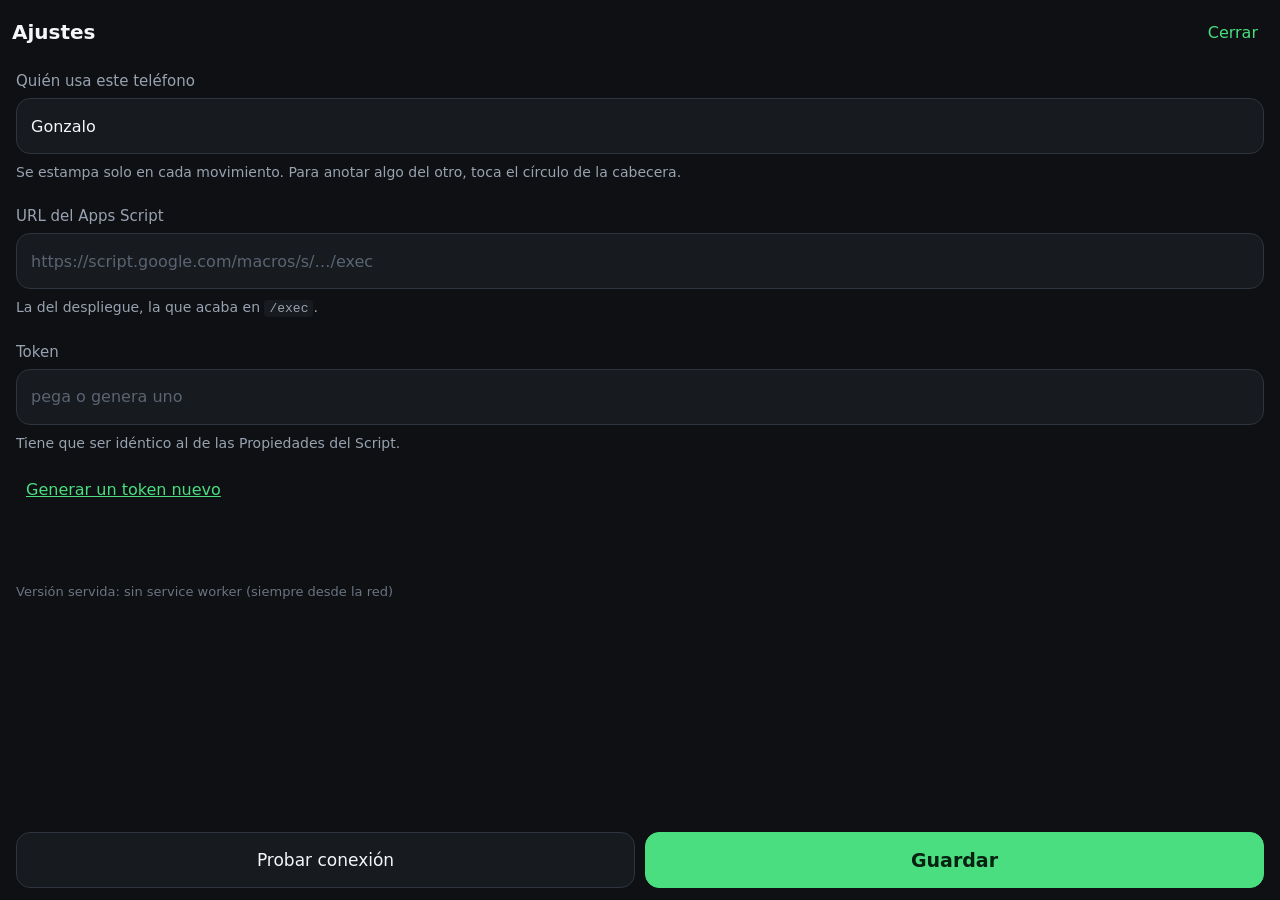
==== index.html @ d9528c26 "Forzar red al precachear, y un boton Atras que parezca un boton Dos cosas que salieron del mismo inf" ====
<!DOCTYPE html>
<html lang="es">
<head>
  <meta charset="utf-8">
  <!-- viewport-fit=cover + los safe-area-inset del CSS: sin esto, en móviles con
       gesto de navegación el botón de guardar queda debajo de la barra del sistema. -->
  <meta name="viewport" content="width=device-width, initial-scale=1, viewport-fit=cover">
  <meta name="theme-color" content="#0E1013">
  <meta name="color-scheme" content="dark">
  <title>Gastos</title>
  <link rel="manifest" href="manifest.json">
  <link rel="icon" href="iconos/icono.svg" type="image/svg+xml">
  <link rel="apple-touch-icon" href="iconos/icono-192.png">
  <link rel="stylesheet" href="css/estilos.css">
</head>
<body>

  <header class="cabecera">
    <!-- La fecha no es un paso del flujo: se asume hoy y se cambia tocándola. -->
    <button type="button" id="btn-fecha" class="btn-fecha" aria-label="Cambiar fecha">
      <span id="txt-fecha">hoy</span>
    </button>
    <!-- Input real de fecha, invisible: solo existe para abrir el selector nativo. -->
    <input type="date" id="input-fecha" class="input-fecha-oculto" tabindex="-1" aria-hidden="true">


    <ol class="migas" id="migas" aria-label="Progreso"></ol>

    <!-- Movimientos anotados que aún no han llegado a la hoja. Oculto mientras
         no haya ninguno: en el caso normal no debe haber nada que mirar. -->
    <button type="button" id="btn-pendientes" class="chip-pendientes" hidden
            aria-label="Movimientos pendientes de enviar. Tocar para reintentar">
      <span id="num-pendientes">0</span><span class="flecha" aria-hidden="true">↑</span>
    </button>

    <!-- El resumen ocupa el hueco de la cabecera y los ajustes pasan a estar
         dentro de él: los ajustes se tocan una vez en la vida y el resumen cada
         pocos días. Quien más se usa, más cerca. -->
    <button type="button" id="btn-resumen" class="btn-icono" aria-label="Resumen del mes">
      <!-- Tres barras, las mismas del icono de la app. -->
      <svg viewBox="0 0 24 24" width="22" height="22" aria-hidden="true">
        <rect x="4"  y="13" width="4" height="7"  rx="1.5" fill="currentColor"/>
        <rect x="10" y="9"  width="4" height="11" rx="1.5" fill="currentColor"/>
        <rect x="16" y="4"  width="4" height="16" rx="1.5" fill="currentColor"/>
      </svg>
    </button>
  </header>

  <main class="pasos" id="pasos">

    <!-- Paso 1: importe. Va primero porque es lo único que siempre hay que teclear. -->
    <section class="paso" id="paso-importe" data-paso="1" aria-label="Importe">
      <div class="paso-cuerpo">
        <div class="campo-importe">
          <!-- type="text" en vez de type="number": number no deja controlar la coma
               decimal en Android y además muestra flechitas inútiles. -->
          <input type="text" id="input-importe" class="input-importe"
                 inputmode="decimal" enterkeyhint="next" autocomplete="off"
                 placeholder="0,00" aria-label="Importe">
          <span class="moneda" id="moneda">€</span>
        </div>
      </div>
      <!-- Los dos botones sustituyen al antiguo "Siguiente" y de paso preguntan
           lo único que cambia el resto del recorrido: si esto pasa una vez o si
           se repetirá solo. Preguntarlo aquí, con el importe recién tecleado y
           el pulgar ya abajo, no cuesta ningún toque de más. -->
      <div class="paso-acciones">
        <div class="rejilla rejilla-2">
          <button type="button" class="btn btn-opcion btn-alto btn-rama" id="btn-frecuentes" disabled>
            <span class="signo">↻</span>Frecuentes
            <span class="ayuda">se repite solo</span>
          </button>
          <button type="button" class="btn btn-opcion btn-alto btn-rama" id="btn-puntuales" disabled>
            <span class="signo">1×</span>Puntuales
            <span class="ayuda">solo esta vez</span>
          </button>
        </div>
      </div>
    </section>

    <!-- Paso 2: tipo. Un toque y avanza. -->
    <section class="paso" id="paso-tipo" data-paso="2" aria-label="Tipo">
      <div class="paso-cuerpo">
        <p class="pregunta">¿Gasto o ingreso?</p>
      </div>
      <div class="paso-acciones">
        <div class="rejilla rejilla-2">
          <button type="button" class="btn btn-opcion btn-alto" data-tipo="Gasto">
            <span class="signo">−</span>Gasto
          </button>
          <button type="button" class="btn btn-opcion btn-alto" data-tipo="Ingreso">
            <span class="signo">+</span>Ingreso
          </button>
        </div>
      </div>
    </section>

    <!-- Paso 3: categoría. La lista depende de la rama y del tipo. -->
    <section class="paso" id="paso-categoria" data-paso="3" aria-label="Categoría">
      <div class="paso-cuerpo">
        <p class="pregunta" id="pregunta-categoria">Categoría</p>
      </div>
      <div class="paso-acciones">
        <div class="rejilla rejilla-2 rejilla-scroll" id="rejilla-categorias"></div>
      </div>
    </section>

    <!-- Solo en los frecuentes: cada cuánto y hasta cuándo. Se intercalan aquí
         porque son propiedades del movimiento, no del pago. -->
    <section class="paso" id="paso-frecuencia" data-paso="s1" aria-label="Frecuencia">
      <div class="paso-cuerpo">
        <p class="pregunta">¿Cada cuánto se repite?</p>
      </div>
      <div class="paso-acciones">
        <div class="rejilla rejilla-2" id="rejilla-frecuencias"></div>
      </div>
    </section>

    <section class="paso" id="paso-dia" data-paso="s2" aria-label="Día del mes">
      <div class="paso-cuerpo">
        <p class="pregunta" id="pregunta-dia">¿Qué día del mes?</p>
      </div>
      <div class="paso-acciones">
        <div class="rejilla rejilla-dias rejilla-scroll" id="rejilla-dias"></div>
      </div>
    </section>

    <section class="paso" id="paso-duracion" data-paso="s3" aria-label="Duración">
      <div class="paso-cuerpo">
        <p class="pregunta">¿Durante cuánto tiempo?</p>
      </div>
      <div class="paso-acciones">
        <div class="rejilla rejilla-2" id="rejilla-duraciones"></div>
      </div>
    </section>

    <!-- Paso 4: cuenta. -->
    <section class="paso" id="paso-cuenta" data-paso="4" aria-label="Cuenta">
      <div class="paso-cuerpo">
        <p class="pregunta" id="pregunta-cuenta">Cuenta</p>
      </div>
      <div class="paso-acciones">
        <div class="rejilla rejilla-2 rejilla-scroll" id="rejilla-cuentas"></div>
      </div>
    </section>

    <!-- Paso 5: concepto, opcional. Enter también guarda. -->
    <section class="paso" id="paso-concepto" data-paso="5" aria-label="Concepto">
      <div class="paso-cuerpo">
        <p class="resumen-movimiento" id="resumen-movimiento"></p>
        <input type="text" id="input-concepto" class="input-concepto"
               enterkeyhint="done" autocomplete="off" placeholder="Concepto (opcional)"
               aria-label="Concepto">
      </div>
      <div class="paso-acciones">
        <button type="button" class="btn btn-primario btn-guardar" id="btn-guardar">Guardar</button>
      </div>
    </section>

  </main>

  <!-- Un único botón "Atrás" que la app mueve al paso activo. -->
  <!-- Se muda al paso activo en vez de repetirlo en cada uno. Lleva flecha y
       borde porque sin ellos se leía como una etiqueta y nadie lo tocaba. -->
  <button type="button" class="btn-atras hueco" id="btn-atras" aria-label="Volver al paso anterior">
    <span class="flecha" aria-hidden="true">←</span> Atrás
  </button>

  <!-- Resumen del mes. Se alimenta del backend y guarda lo último que recibió,
       para poder enseñar algo cuando no hay red. -->
  <section class="pantalla" id="pantalla-resumen" aria-label="Resumen" hidden>
    <header class="cabecera">
      <h1 class="titulo" id="titulo-resumen">Resumen</h1>
      <button type="button" id="btn-cerrar-resumen" class="btn-texto">Cerrar</button>
    </header>

    <div class="pantalla-cuerpo">
      <p class="aviso-cache" id="aviso-cache" hidden></p>

      <div class="totales">
        <div class="total">
          <span class="total-etiqueta">Ingresos</span>
          <span class="total-cifra" id="total-ingresos">—</span>
        </div>
        <div class="total">
          <span class="total-etiqueta">Gastos</span>
          <span class="total-cifra" id="total-gastos">—</span>
        </div>
        <div class="total total-ahorro">
          <span class="total-etiqueta">Ahorro</span>
          <span class="total-cifra" id="total-ahorro">—</span>
        </div>
      </div>

      <h2 class="subtitulo">Últimos movimientos</h2>
      <ul class="lista-movimientos" id="lista-movimientos"></ul>
    </div>

    <div class="pantalla-acciones pantalla-acciones-resumen">
      <button type="button" id="btn-reintentar" class="btn" hidden>Reintentar envío</button>
      <button type="button" id="btn-abrir-ajustes" class="btn-texto">Ajustes</button>
    </div>
  </section>

  <!-- Ajustes: tapa la captura entera mientras está abierta. Solo se entra a
       propósito, y en el primer arranque si aún no hay endpoint ni token. -->
  <section class="pantalla" id="pantalla-ajustes" aria-label="Ajustes" hidden>
    <header class="cabecera">
      <h1 class="titulo">Ajustes</h1>
      <button type="button" id="btn-cerrar-ajustes" class="btn-texto">Cerrar</button>
    </header>

    <div class="pantalla-cuerpo">
      <label class="campo">
        <span class="campo-etiqueta">Quién usa este teléfono</span>
        <select id="select-usuario" class="campo-input"></select>
        <span class="campo-ayuda">Se estampa solo en cada movimiento. Para anotar
          algo del otro, toca el círculo de la cabecera.</span>
      </label>

      <label class="campo">
        <span class="campo-etiqueta">URL del Apps Script</span>
        <input type="url" id="input-endpoint" class="campo-input" autocomplete="off"
               inputmode="url" placeholder="https://script.google.com/macros/s/…/exec">
        <span class="campo-ayuda">La del despliegue, la que acaba en <code>/exec</code>.</span>
      </label>

      <label class="campo">
        <span class="campo-etiqueta">Token</span>
        <input type="text" id="input-token" class="campo-input" autocomplete="off"
               spellcheck="false" placeholder="pega o genera uno">
        <span class="campo-ayuda">Tiene que ser idéntico al de las Propiedades del Script.</span>
      </label>

      <!-- Fuera del párrafo de ayuda: dentro no cabía un objetivo táctil de
           48px sin descolocar la línea de texto. -->
      <button type="button" id="btn-generar-token" class="btn-texto btn-secundario">
        Generar un token nuevo
      </button>

      <p class="estado-ajustes" id="estado-ajustes" role="status" aria-live="polite"></p>

      <!-- Qué versión está sirviendo el service worker. Sirve para saber si el
           móvil tiene la última o una cacheada de hace tres despliegues. -->
      <p class="version-app">Versión servida: <span id="version-app">—</span></p>
    </div>

    <div class="pantalla-acciones">
      <button type="button" id="btn-probar" class="btn">Probar conexión</button>
      <button type="button" id="btn-guardar-ajustes" class="btn btn-primario">Guardar</button>
    </div>
  </section>

  <div class="toast" id="toast" role="status" aria-live="polite" hidden>
    <span class="toast-texto" id="toast-texto"></span>
    <button type="button" class="toast-accion" id="toast-deshacer" hidden>Deshacer</button>
  </div>

  <!-- El orden importa. nucleo.js va primero porque lo usan todos los demás, y
       es el mismo archivo que carga el service worker con importScripts. -->
  <script src="config.js"></script>
  <script src="js/nucleo.js"></script>
  <script src="js/ui.js"></script>
  <script src="js/api.js"></script>
  <script src="js/cola.js"></script>
  <script src="js/ajustes.js"></script>
  <script src="js/resumen.js"></script>
  <script src="js/app.js"></script>
</body>
</html>
---- css/estilos.css ----
/* =========================================================================
   Estilos de la app. Oscuro por defecto, alto contraste, un solo acento.
   La regla que manda sobre todas las demás: todo lo que se toca vive en la
   mitad inferior de la pantalla y mide 56px o más. La densidad de información
   se sacrifica sin pena.
   ========================================================================= */

:root {
  --fondo: #0E1013;
  --superficie: #171A1F;
  --superficie-alta: #21262E;
  --borde: #2E353F;
  --texto: #F4F6F8;
  --texto-suave: #98A2B0;
  --acento: #4ADE80;
  --acento-oscuro: #0C2A18;

  --radio: 14px;
  --toque-min: 56px;
  /* 150ms: lo justo para que se note el cambio de paso sin que estorbe al
     encadenar toques rápido. Cualquier cosa por encima se siente lenta. */
  --transicion: 150ms;
}

/* Respeta a quien tenga reducido el movimiento en el sistema. */
@media (prefers-reduced-motion: reduce) {
  :root { --transicion: 0ms; }
}

* { box-sizing: border-box; }

html, body {
  margin: 0;
  padding: 0;
  height: 100%;
  overscroll-behavior: none;
  /* Nada debe desplazarse en horizontal, nunca. Si algo no cabe de ancho es un
     fallo de diseño, y prefiero que se recorte a que aparezca una barra que
     obligue a mover la pantalla para llegar a un botón. */
  overflow-x: hidden;
}

body {
  background: var(--fondo);
  color: var(--texto);
  font-family: system-ui, -apple-system, "Segoe UI", Roboto, sans-serif;
  /* 100dvh y no 100vh: en Chrome Android la barra de direcciones aparece y
     desaparece al hacer scroll, y con vh el botón de guardar se salía. */
  height: 100dvh;
  display: flex;
  flex-direction: column;
  /* Abajo SIEMPRE hay margen, haya o no safe-area. En un Galaxy S24 con la
     barra de navegación de tres botones, env(safe-area-inset-bottom) vale 0 y
     el botón verde acababa por debajo de la barra del sistema: se veía, pero al
     tocarlo pulsabas "atrás" de Android. Con max() el hueco está garantizado. */
  padding: env(safe-area-inset-top) env(safe-area-inset-right)
           max(18px, env(safe-area-inset-bottom)) env(safe-area-inset-left);
  -webkit-tap-highlight-color: transparent;
}

/* ---------- Cabecera ---------- */

.cabecera {
  display: flex;
  align-items: center;
  justify-content: space-between;
  gap: 8px;
  padding: 8px 12px;
  flex: 0 0 auto;
  flex-wrap: nowrap;
  min-width: 0;
}

.btn-fecha {
  background: transparent;
  border: 1px solid var(--borde);
  border-radius: 999px;
  color: var(--texto-suave);
  font: inherit;
  font-size: 15px;
  padding: 8px 14px;
  min-height: 48px;
}

.btn-fecha.fecha-cambiada {
  color: var(--acento);
  border-color: var(--acento);
}

/* El input de fecha existe solo para invocar el selector nativo del sistema.
   No se puede usar display:none porque entonces showPicker() falla. */
.input-fecha-oculto {
  position: absolute;
  width: 1px;
  height: 1px;
  opacity: 0;
  pointer-events: none;
  border: 0;
}

/* Las migas son lo primero que cede cuando falta ancho: son orientativas, y
   perder un botón por culpa de ellas sí sería un problema. */
.migas {
  display: flex;
  gap: 6px;
  margin: 0;
  padding: 0;
  list-style: none;
  flex: 0 1 auto;
  min-width: 0;
  overflow: hidden;
}

.migas li {
  width: 22px;
  height: 4px;
  border-radius: 2px;
  background: var(--borde);
  transition: background var(--transicion) ease;
}

.migas li.hecho { background: var(--texto-suave); }
.migas li.actual { background: var(--acento); }

/* ---------- Pasos ---------- */

.pasos {
  position: relative;
  flex: 1 1 auto;
  min-height: 0;
}

.paso {
  position: absolute;
  inset: 0;
  display: flex;
  flex-direction: column;
  padding: 0 16px 12px;
  opacity: 0;
  transform: translateX(12px);
  pointer-events: none;
  /* visibility, y no solo opacity: un paso a opacidad 0 sigue siendo alcanzable
     con el tabulador y sigue existiendo para un lector de pantalla. La
     transición de visibility se retrasa el tiempo del fundido para que la
     salida se siga viendo. */
  visibility: hidden;
  transition: opacity var(--transicion) ease,
              transform var(--transicion) ease,
              visibility 0s linear var(--transicion);
}

.paso.activo {
  opacity: 1;
  transform: none;
  pointer-events: auto;
  visibility: visible;
  transition: opacity var(--transicion) ease,
              transform var(--transicion) ease,
              visibility 0s;
}

/* Al retroceder, la entrada viene del lado contrario. */
.paso.atras { transform: translateX(-12px); }

/* Mitad superior: contexto. Mitad inferior: cosas que se tocan.
   El contenido se pega a la parte de abajo para que la pregunta quede junto a
   las opciones que responde, en vez de flotando en mitad del hueco. */
.paso-cuerpo {
  flex: 1 1 auto;
  min-height: 0;
  display: flex;
  flex-direction: column;
  align-items: center;
  justify-content: flex-end;
  padding-bottom: 12px;
  gap: 12px;
}

/* El importe es la excepción: es el protagonista del paso y va centrado. */
#paso-importe .paso-cuerpo { justify-content: center; }

.paso-acciones {
  flex: 0 0 auto;
  /* 68% y no 62%: con 12 categorías la rejilla pide 6 filas, y con el 62%
     anterior se quedaba 6px corta en un Galaxy S24. Seis píxeles bastan para
     que aparezca una barra de desplazamiento y el paso deje de ser un toque. */
  max-height: 68%;
  display: flex;
  flex-direction: column;
  justify-content: flex-end;
}

.pregunta {
  margin: 0;
  font-size: 20px;
  color: var(--texto-suave);
}

/* ---------- Paso 1: importe ---------- */

.campo-importe {
  display: flex;
  align-items: baseline;
  gap: 8px;
  max-width: 100%;
}

.moneda {
  font-size: 32px;
  color: var(--texto-suave);
}

.input-importe {
  background: transparent;
  border: none;
  outline: none;
  color: var(--texto);
  font-family: inherit;
  font-size: 64px;
  font-weight: 600;
  letter-spacing: -1px;
  width: 100%;
  max-width: 6ch;
  padding: 0;
  /* Alineado a la derecha, con el símbolo de moneda detrás: así el número crece
     hacia la izquierda como en una calculadora y el € no se mueve de sitio. */
  text-align: right;
}

.input-importe::placeholder { color: #39414C; }

/* ---------- Botones ---------- */

.btn {
  font: inherit;
  font-size: 17px;
  color: var(--texto);
  background: var(--superficie);
  border: 1px solid var(--borde);
  border-radius: var(--radio);
  min-height: var(--toque-min);
  padding: 12px 14px;
  text-align: center;
  cursor: pointer;
  transition: background var(--transicion) ease, border-color var(--transicion) ease;
}

.btn:active { background: var(--superficie-alta); }

.btn-primario {
  background: var(--acento);
  border-color: var(--acento);
  color: #06210F;
  font-weight: 650;
  font-size: 19px;
  width: 100%;
}

.btn-primario:disabled {
  background: var(--superficie);
  border-color: var(--borde);
  color: #4C5563;
}

.btn-guardar { min-height: 64px; }

.btn-alto {
  min-height: 96px;
  font-size: 20px;
  display: flex;
  flex-direction: column;
  align-items: center;
  justify-content: center;
  gap: 4px;
}

.signo {
  font-size: 28px;
  line-height: 1;
  color: var(--texto-suave);
}

/* Los dos botones del primer paso. La línea pequeña de debajo dice qué
   significa cada uno: "Frecuentes" y "Puntuales" son claros una vez lo sabes,
   pero la primera vez no, y esa duda es justo lo que no queremos a las nueve
   de la noche en la cola del supermercado. */
.btn-rama .ayuda {
  font-size: 13px;
  font-weight: 400;
  color: var(--texto-suave);
  line-height: 1.2;
}

/* Deshabilitados hasta que hay importe: sin esto parecen pulsables y no hacen
   nada, que es peor que verlos apagados. */
.btn-rama:disabled {
  opacity: 0.45;
}

/* Última cuenta usada: se marca, pero no se salta el paso. Saltarlo llevaba a
   registrar movimientos en la cuenta equivocada sin darse cuenta. */
.btn-opcion.sugerido {
  border-color: var(--acento);
  color: var(--acento);
}

.rejilla {
  display: grid;
  gap: 8px;
}

.rejilla-2 { grid-template-columns: 1fr 1fr; }

/* Los 31 días, en seis columnas. Con dos —como el resto de rejillas— serían
   dieciséis filas de desplazamiento para elegir un número de dos cifras. En
   seis columnas se ve el mes entero de un vistazo, como en un calendario, y
   cada botón sigue pasando de los 48px que necesita un pulgar. */
.rejilla-dias {
  grid-template-columns: repeat(6, 1fr);
  gap: 6px;
}

.rejilla-dias .btn-opcion {
  min-height: 52px;
  padding: 0;
  font-size: 18px;
  font-variant-numeric: tabular-nums;
}

.rejilla-scroll {
  overflow-y: auto;
  padding: 2px;
  scrollbar-width: none;
}

.rejilla-scroll::-webkit-scrollbar { display: none; }

/* ---------- Paso 5: concepto ---------- */

.resumen-movimiento {
  margin: 0;
  font-size: 26px;
  font-weight: 600;
  text-align: center;
}

.resumen-movimiento .detalle {
  display: block;
  font-size: 15px;
  font-weight: 400;
  color: var(--texto-suave);
  margin-top: 6px;
}

.input-concepto {
  width: 100%;
  background: var(--superficie);
  border: 1px solid var(--borde);
  border-radius: var(--radio);
  color: var(--texto);
  font: inherit;
  font-size: 18px;
  min-height: var(--toque-min);
  padding: 12px 14px;
  outline: none;
}

.input-concepto:focus { border-color: var(--acento); }
.input-concepto::placeholder { color: #5A6472; }

/* ---------- Atrás ---------- */

/* Lo mismo para el botón flotante de deshacer: nunca por debajo de la barra. */

/* "Atrás" vive dentro del bloque de acciones, siempre en el mismo sitio.
   Estuvo fijo en la esquina inferior izquierda y se solapaba con los botones de
   Gasto y de Guardar, que ocupan justo esa zona. */
/* Con fondo, borde y flecha. Sin ellos era texto gris suelto: estaba ahí, en
   su sitio y funcionando, pero no se leía como algo pulsable y no se usaba. */
.btn-atras {
  align-self: flex-start;
  display: inline-flex;
  align-items: center;
  gap: 8px;
  background: var(--superficie);
  border: 1px solid var(--borde);
  border-radius: var(--radio);
  color: var(--texto-suave);
  font: inherit;
  font-size: 16px;
  padding: 0 18px 0 14px;
  min-height: 48px;
  margin-bottom: 8px;
}

.btn-atras .flecha {
  font-size: 20px;
  line-height: 1;
}

/* En el primer paso no hay a dónde volver, pero se reserva su hueco para que
   el botón principal no baile de sitio entre pasos. */
.btn-atras.hueco {
  visibility: hidden;
  pointer-events: none;
}

/* ---------- Toast ---------- */

.toast {
  position: fixed;
  left: 12px;
  right: 12px;
  bottom: max(20px, calc(8px + env(safe-area-inset-bottom)));
  display: flex;
  align-items: center;
  justify-content: space-between;
  gap: 12px;
  background: var(--superficie-alta);
  border: 1px solid var(--borde);
  border-radius: var(--radio);
  padding: 12px 12px 12px 16px;
  font-size: 16px;
  z-index: 10;
  animation: entra-toast var(--transicion) ease;
}

.toast[hidden] { display: none; }

/* Los mensajes de error del backend son frases enteras, no dos palabras. Sin
   esto se salen del cuadro por la derecha justo cuando más importa leerlos. */
#toast-texto {
  min-width: 0;
  overflow-wrap: anywhere;
}

.toast-accion {
  background: transparent;
  border: none;
  color: var(--acento);
  font: inherit;
  font-weight: 650;
  font-size: 16px;
  padding: 10px 12px;
  min-height: 48px;
}

@keyframes entra-toast {
  from { opacity: 0; transform: translateY(8px); }
  to   { opacity: 1; transform: none; }
}

/* ---------- Pantalla de ajustes ---------- */

.btn-icono {
  background: transparent;
  border: none;
  color: var(--texto-suave);
  padding: 12px;
  min-height: 48px;
  min-width: 48px;
  display: flex;
  align-items: center;
  justify-content: center;
}

.pantalla {
  position: fixed;
  inset: 0;
  z-index: 20;
  background: var(--fondo);
  display: flex;
  flex-direction: column;
  padding: env(safe-area-inset-top) 0 calc(12px + env(safe-area-inset-bottom));
}

.pantalla[hidden] { display: none; }

.titulo {
  margin: 0;
  font-size: 20px;
  font-weight: 600;
}

.btn-texto {
  background: transparent;
  border: none;
  color: var(--acento);
  font: inherit;
  font-size: 16px;
  padding: 12px 10px;
  min-height: 48px;
}

.btn-secundario {
  align-self: flex-start;
  text-decoration: underline;
  margin-top: -12px;   /* recupera el hueco que deja el gap del contenedor */
}

.pantalla-cuerpo {
  flex: 1 1 auto;
  overflow-y: auto;
  padding: 8px 16px;
  display: flex;
  flex-direction: column;
  gap: 24px;
}

.campo {
  display: flex;
  flex-direction: column;
  gap: 8px;
}

.campo-etiqueta {
  font-size: 15px;
  color: var(--texto-suave);
}

.campo-input {
  width: 100%;
  background: var(--superficie);
  border: 1px solid var(--borde);
  border-radius: var(--radio);
  color: var(--texto);
  font: inherit;
  font-size: 16px;
  min-height: var(--toque-min);
  padding: 12px 14px;
  outline: none;
}

.campo-input:focus { border-color: var(--acento); }
.campo-input::placeholder { color: #5A6472; }

.campo-ayuda {
  font-size: 14px;
  line-height: 1.5;
  color: var(--texto-suave);
}

.campo-ayuda code {
  background: var(--superficie);
  border-radius: 4px;
  padding: 1px 5px;
  font-size: 13px;
}

.estado-ajustes {
  margin: 0;
  font-size: 15px;
  line-height: 1.5;
  color: var(--texto-suave);
  min-height: 1.5em;
}

.estado-ajustes.ok { color: var(--acento); }
.estado-ajustes.error { color: #FF9E9E; }

.pantalla-acciones {
  flex: 0 0 auto;
  display: grid;
  grid-template-columns: 1fr 1fr;
  gap: 10px;
  padding: 8px 16px 0;
}

/* Pantallas pequeñas: baja el tamaño del importe antes de que se desborde. */
@media (max-height: 640px) {
  .input-importe { font-size: 52px; }
  .btn-alto { min-height: 84px; }
}

/* Versión que sirve el service worker, en Ajustes. Deliberadamente discreta:
   no es información de uso diario, es para diagnosticar. */
.version-app {
  margin: 0;
  font-size: 13px;
  color: #6B7482;
}

.version-app span { font-variant-numeric: tabular-nums; }

/* ---------- Indicador de movimientos pendientes ---------- */

/* Solo aparece cuando hay algo sin enviar. En ámbar y no en el verde de acento
   a propósito: el acento significa "hecho", y esto significa justo lo
   contrario. Es el único color fuera de la paleta, y se lo ha ganado. */
.chip-pendientes {
  display: flex;
  align-items: center;
  gap: 3px;
  background: #3A2E12;
  border: 1px solid #7A5E1E;
  border-radius: 999px;
  color: #F0C05A;
  font: inherit;
  font-size: 15px;
  font-weight: 600;
  padding: 8px 12px;
  min-height: 48px;
}

.chip-pendientes[hidden] { display: none; }

.chip-pendientes .flecha { font-size: 13px; opacity: 0.8; }

/* ---------- Pantalla de resumen ---------- */

.aviso-cache {
  margin: 0;
  font-size: 14px;
  line-height: 1.5;
  color: var(--texto-suave);
}

.aviso-cache[hidden] { display: none; }

.totales {
  display: grid;
  grid-template-columns: 1fr 1fr;
  gap: 10px;
}

.total {
  background: var(--superficie);
  border: 1px solid var(--borde);
  border-radius: var(--radio);
  padding: 14px;
  display: flex;
  flex-direction: column;
  gap: 4px;
}

/* El ahorro es la cifra que de verdad se mira, así que ocupa las dos columnas
   y va más grande. Ingresos y gastos son el desglose que la explica. */
.total-ahorro { grid-column: 1 / -1; }

.total-etiqueta {
  font-size: 14px;
  color: var(--texto-suave);
}

.total-cifra {
  font-size: 22px;
  font-weight: 600;
  font-variant-numeric: tabular-nums;
}

.total-ahorro .total-cifra {
  font-size: 30px;
  color: var(--acento);
}

/* Un ahorro negativo es el único dato de la app que conviene que moleste. */
.total-ahorro .total-cifra.negativo { color: #FF9E9E; }

.subtitulo {
  margin: 6px 0 0;
  font-size: 15px;
  font-weight: 500;
  color: var(--texto-suave);
}

.lista-movimientos {
  list-style: none;
  margin: 0;
  padding: 0;
  display: flex;
  flex-direction: column;
}

.movimiento {
  display: flex;
  align-items: center;
  justify-content: space-between;
  gap: 12px;
  padding: 12px 2px;
  border-bottom: 1px solid var(--borde);
}

.movimiento:last-child { border-bottom: none; }

.mov-texto {
  display: flex;
  flex-direction: column;
  gap: 2px;
  min-width: 0;
}

.mov-principal {
  font-size: 16px;
  white-space: nowrap;
  overflow: hidden;
  text-overflow: ellipsis;
}

.mov-detalle {
  font-size: 13px;
  color: var(--texto-suave);
}

.mov-importe {
  font-size: 16px;
  font-weight: 600;
  font-variant-numeric: tabular-nums;
  white-space: nowrap;
}

.mov-importe.ingreso { color: var(--acento); }
.mov-importe.traspaso { color: var(--texto-suave); }

.lista-vacia {
  padding: 20px 2px;
  font-size: 15px;
  color: var(--texto-suave);
}

/* Reintentar solo aparece si hay algo que reintentar, así que la fila no puede
   ser una rejilla de dos columnas fijas: quedaría un hueco. */
.pantalla-acciones-resumen {
  display: flex;
  flex-direction: column-reverse;
  align-items: stretch;
  gap: 4px;
}

.pantalla-acciones-resumen .btn-texto { align-self: center; }

/* Círculo con la inicial de quién gasta, junto a la fecha. */
/* Píldora, no círculo: con "Gonzalo" dentro, un círculo obligaría a usar la
   inicial y una inicial hay que descifrarla. */
.btn-usuario {
  background: transparent;
  border: 1px solid var(--borde);
  border-radius: 999px;
  color: var(--texto-suave);
  font: inherit;
  font-size: 15px;
  font-weight: 600;
  padding: 8px 12px;
  min-height: 48px;
  flex: 0 0 auto;
  white-space: nowrap;
}

/* Solo se resalta cuando el movimiento NO es del dueño del teléfono: el caso
   raro tiene que verse, y el de todos los días no debe meter ruido. */
.btn-usuario.ajeno {
  color: var(--acento);
  border-color: var(--acento);
}

select.campo-input { appearance: none; }

/* ---------- Pantallas estrechas o bajas ---------- */

/* Con el tamaño de pantalla de Android ampliado, el viewport se estrecha y la
   cabecera deja de caber. Las migas desaparecen antes que cualquier botón. */
@media (max-width: 350px) {
  .migas { display: none; }
}

/* Móviles cortos: se recorta de donde no duele —los huecos y el tamaño de los
   botones grandes— para no tocar nunca el mínimo de 48px de los objetivos. */
@media (max-height: 800px) {
  .btn-alto { min-height: 84px; }
  .btn-guardar { min-height: 60px; }
  .paso-cuerpo { padding-bottom: 8px; gap: 10px; }
  .pregunta { font-size: 18px; }
  .paso-acciones { max-height: 72%; }
  /* 52px sigue estando por encima del mínimo de 48. Es lo último que se toca,
     y solo en pantallas donde la alternativa era desplazar la rejilla. */
  .btn-opcion { min-height: 52px; }
}
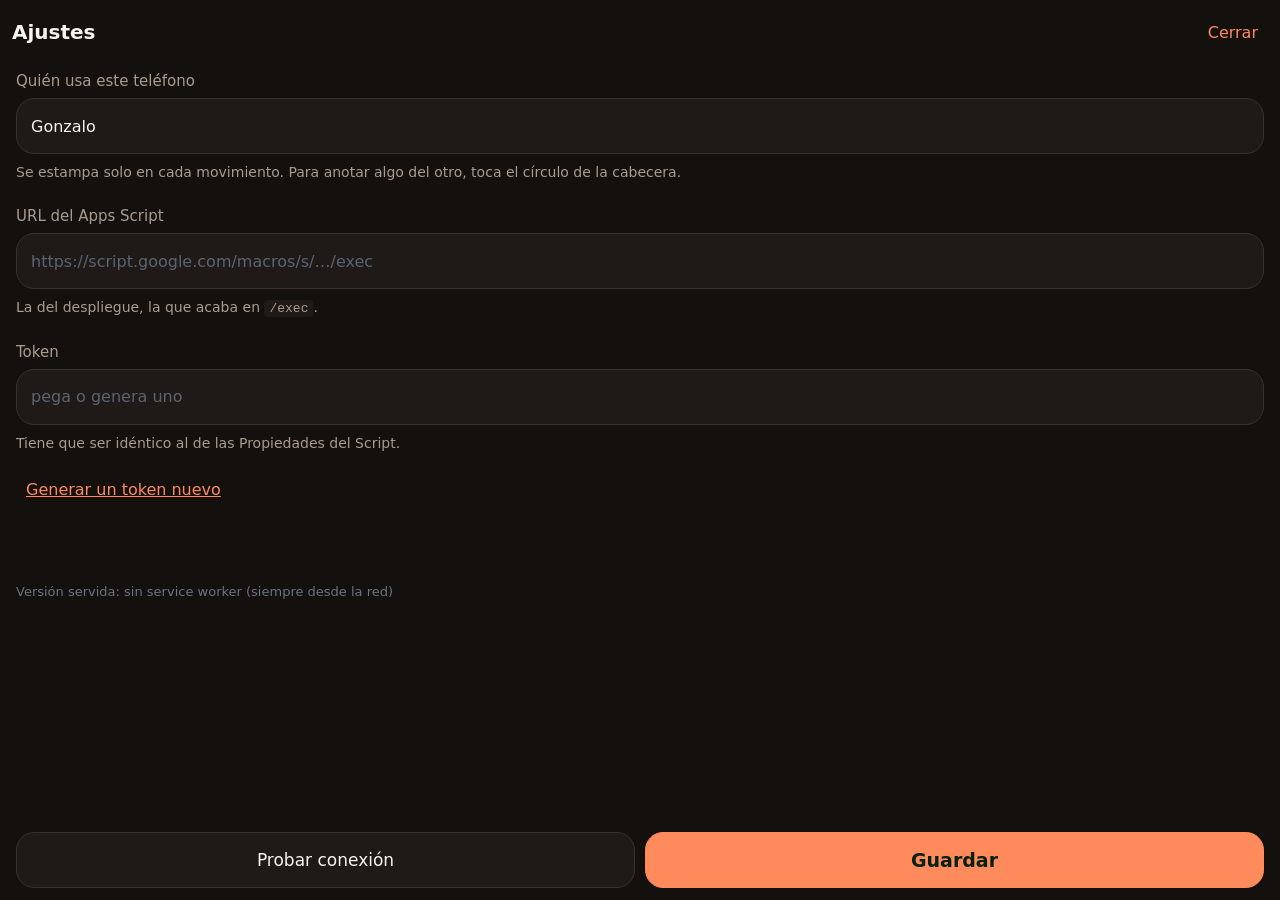
==== commit 23305a15: "Piel calida, y los botones de rama sin icono Elegida la variante A de las tres que comparamos.  - Ne" ====
--- a/index.html
+++ b/index.html
@@ -46,6 +46,16 @@
     </button>
   </header>
 
+  <!-- La ficha ocupa el hueco de la mitad superior, que hasta ahora era negro
+       vacío, y va enseñando el movimiento tal y como lo vas construyendo: el
+       importe en cuanto lo tecleas, y debajo lo que ya has contestado. Sirve
+       para lo mismo que servía el resumen del último paso —comprobar antes de
+       guardar— pero durante todo el recorrido, no solo al final. -->
+  <section class="ficha" id="ficha" aria-live="polite" aria-label="Movimiento en curso">
+    <p class="ficha-importe" id="ficha-importe"></p>
+    <ul class="ficha-datos" id="ficha-datos"></ul>
+  </section>
+
   <main class="pasos" id="pasos">
 
     <!-- Paso 1: importe. Va primero porque es lo único que siempre hay que teclear. -->
@@ -67,12 +77,10 @@
       <div class="paso-acciones">
         <div class="rejilla rejilla-2">
           <button type="button" class="btn btn-opcion btn-alto btn-rama" id="btn-frecuentes" disabled>
-            <span class="signo">↻</span>Frecuentes
-            <span class="ayuda">se repite solo</span>
+            Se repite<br>solo
           </button>
           <button type="button" class="btn btn-opcion btn-alto btn-rama" id="btn-puntuales" disabled>
-            <span class="signo">1×</span>Puntuales
-            <span class="ayuda">solo esta vez</span>
+            Solo<br>esta vez
           </button>
         </div>
       </div>
@@ -147,7 +155,6 @@
     <!-- Paso 5: concepto, opcional. Enter también guarda. -->
     <section class="paso" id="paso-concepto" data-paso="5" aria-label="Concepto">
       <div class="paso-cuerpo">
-        <p class="resumen-movimiento" id="resumen-movimiento"></p>
         <input type="text" id="input-concepto" class="input-concepto"
                enterkeyhint="done" autocomplete="off" placeholder="Concepto (opcional)"
                aria-label="Concepto">
--- a/css/estilos.css
+++ b/css/estilos.css
@@ -6,16 +6,24 @@
    ========================================================================= */
 
 :root {
-  --fondo: #0E1013;
-  --superficie: #171A1F;
-  --superficie-alta: #21262E;
-  --borde: #2E353F;
-  --texto: #F4F6F8;
-  --texto-suave: #98A2B0;
-  --acento: #4ADE80;
-  --acento-oscuro: #0C2A18;
-
-  --radio: 14px;
+  /* Neutros cálidos, no azulados: la app se mira de noche y en la calle, y un
+     gris frío sobre negro cansa más de lo que parece. */
+  --fondo: #14100E;
+  --superficie: #1F1A17;
+  --superficie-alta: #2B2421;
+  --borde: #3A312C;
+  --texto: #F7F3EF;
+  --texto-suave: #A99B90;
+
+  --acento: #FF8A5B;
+  --acento-oscuro: #2A1006;
+
+  /* El color dice de qué se trata sin leer: cada tipo tiene el suyo, y es el
+     mismo en el importe de la ficha, en el signo del botón y en el resumen. */
+  --gasto: #FF8A5B;
+  --ingreso: #6FE39B;
+
+  --radio: 18px;
   --toque-min: 56px;
   /* 150ms: lo justo para que se note el cambio de paso sin que estorbe al
      encadenar toques rápido. Cualquier cosa por encima se siente lenta. */
@@ -41,7 +49,9 @@
 }
 
 body {
-  background: var(--fondo);
+  /* Un degradado muy leve desde arriba: sin él, con el fondo tan oscuro la
+     pantalla se lee como un agujero plano. */
+  background: radial-gradient(120% 80% at 50% 0%, #1E1714 0%, #14100E 60%);
   color: var(--texto);
   font-family: system-ui, -apple-system, "Segoe UI", Roboto, sans-serif;
   /* 100dvh y no 100vh: en Chrome Android la barra de direcciones aparece y
@@ -207,7 +217,7 @@
 
 .moneda {
   font-size: 32px;
-  color: var(--texto-suave);
+  color: var(--acento);
 }
 
 .input-importe {
@@ -242,10 +252,13 @@
   padding: 12px 14px;
   text-align: center;
   cursor: pointer;
-  transition: background var(--transicion) ease, border-color var(--transicion) ease;
-}
-
-.btn:active { background: var(--superficie-alta); }
+  transition: transform 120ms ease, background var(--transicion) ease,
+              border-color var(--transicion) ease;
+}
+
+/* Se hunde un poco al tocarlo. En un móvil no hay puntero ni foco: el único
+   acuse de recibo posible es que el botón reaccione bajo el dedo. */
+.btn:active { background: var(--superficie-alta); transform: scale(0.97); }
 
 .btn-primario {
   background: var(--acento);
@@ -280,15 +293,14 @@
   color: var(--texto-suave);
 }
 
-/* Los dos botones del primer paso. La línea pequeña de debajo dice qué
-   significa cada uno: "Frecuentes" y "Puntuales" son claros una vez lo sabes,
-   pero la primera vez no, y esa duda es justo lo que no queremos a las nueve
-   de la noche en la cola del supermercado. */
-.btn-rama .ayuda {
-  font-size: 13px;
-  font-weight: 400;
-  color: var(--texto-suave);
-  line-height: 1.2;
+/* Los dos botones del primer paso llevan la frase y nada más. "Frecuentes" y
+   "Puntuales" son claros una vez te lo han explicado; "se repite solo" no hay
+   que explicarlo, y a las nueve de la noche en la cola del supermercado eso es
+   toda la diferencia. Sin icono: con dos opciones, un símbolo no desempata
+   nada que la frase no desempate ya. */
+.btn-rama {
+  font-size: 19px;
+  line-height: 1.25;
 }
 
 /* Deshabilitados hasta que hay importe: sin esto parecen pulsables y no hacen
@@ -335,22 +347,6 @@
 
 .rejilla-scroll::-webkit-scrollbar { display: none; }
 
-/* ---------- Paso 5: concepto ---------- */
-
-.resumen-movimiento {
-  margin: 0;
-  font-size: 26px;
-  font-weight: 600;
-  text-align: center;
-}
-
-.resumen-movimiento .detalle {
-  display: block;
-  font-size: 15px;
-  font-weight: 400;
-  color: var(--texto-suave);
-  margin-top: 6px;
-}
 
 .input-concepto {
   width: 100%;
@@ -774,3 +770,58 @@
      y solo en pantallas donde la alternativa era desplazar la rejilla. */
   .btn-opcion { min-height: 52px; }
 }
+
+/* ---------- Ficha del movimiento en curso ---------- */
+
+/* Ocupa el hueco de la mitad superior, que antes era negro y nada. Va fuera de
+   los pasos —no dentro de cada uno— porque el movimiento es uno solo y
+   sobrevive a los siete pasos: repetirla en cada sección sería mantener siete
+   copias del mismo estado. */
+.ficha {
+  flex: 0 0 auto;
+  display: flex;
+  flex-direction: column;
+  align-items: center;
+  gap: 10px;
+  padding: 10px 16px 0;
+  min-height: 0;
+}
+
+/* En el paso del importe el número gigante ya hace de ficha. Se reserva el
+   hueco en vez de quitarlo para que la pantalla no dé un salto al avanzar. */
+.ficha.oculta { visibility: hidden; }
+
+.ficha-importe {
+  margin: 0;
+  font-size: 40px;
+  font-weight: 700;
+  letter-spacing: -0.02em;
+  line-height: 1.1;
+}
+
+.ficha-importe.es-gasto   { color: var(--gasto); }
+.ficha-importe.es-ingreso { color: var(--ingreso); }
+
+.ficha-datos {
+  display: flex;
+  flex-wrap: wrap;
+  justify-content: center;
+  gap: 6px;
+  margin: 0;
+  padding: 0;
+  list-style: none;
+}
+
+.ficha-dato {
+  font-size: 14px;
+  color: #E8D6CB;
+  background: rgba(255, 138, 91, 0.08);
+  border: 1px solid rgba(255, 138, 91, 0.28);
+  border-radius: 999px;
+  padding: 5px 12px;
+}
+
+/* El signo de gasto e ingreso lleva su color: es lo que permite elegir sin
+   leer, que en un paso de dos opciones es toda la diferencia. */
+[data-tipo="Gasto"]   .signo { color: var(--gasto); }
+[data-tipo="Ingreso"] .signo { color: var(--ingreso); }
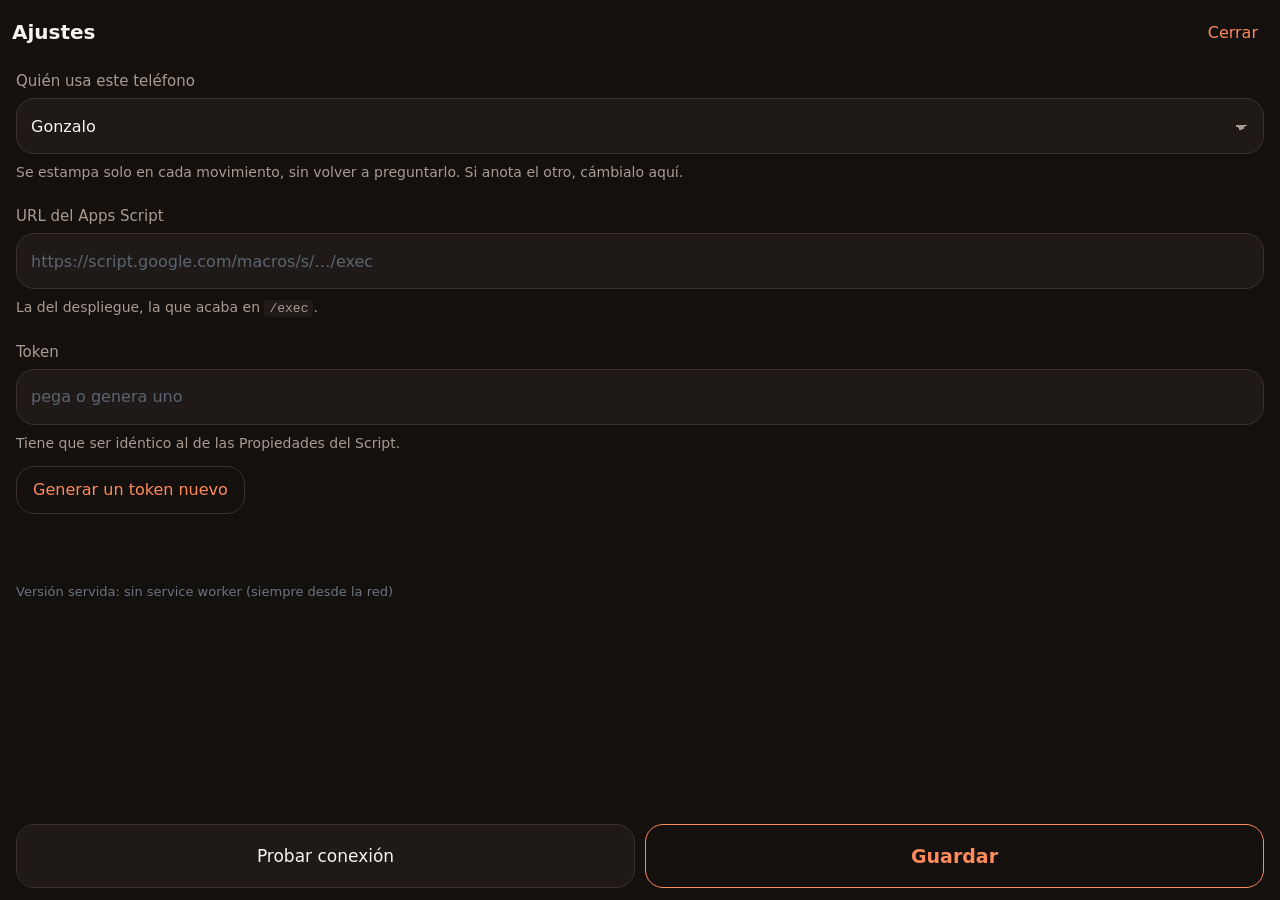
==== commit 3c34036a: "Arreglar incoherencias de la interfaz y subir el bloque de opciones Cinco defectos que salieron al r" ====
--- a/index.html
+++ b/index.html
@@ -5,7 +5,7 @@
   <!-- viewport-fit=cover + los safe-area-inset del CSS: sin esto, en móviles con
        gesto de navegación el botón de guardar queda debajo de la barra del sistema. -->
   <meta name="viewport" content="width=device-width, initial-scale=1, viewport-fit=cover">
-  <meta name="theme-color" content="#0E1013">
+  <meta name="theme-color" content="#14100E">
   <meta name="color-scheme" content="dark">
   <title>Gastos</title>
   <link rel="manifest" href="manifest.json">
@@ -77,10 +77,10 @@
       <div class="paso-acciones">
         <div class="rejilla rejilla-2">
           <button type="button" class="btn btn-opcion btn-alto btn-rama" id="btn-frecuentes" disabled>
-            Se repite<br>solo
+            Frecuente
           </button>
           <button type="button" class="btn btn-opcion btn-alto btn-rama" id="btn-puntuales" disabled>
-            Solo<br>esta vez
+            Puntual
           </button>
         </div>
       </div>
@@ -88,10 +88,11 @@
 
     <!-- Paso 2: tipo. Un toque y avanza. -->
     <section class="paso" id="paso-tipo" data-paso="2" aria-label="Tipo">
-      <div class="paso-cuerpo">
-        <p class="pregunta">¿Gasto o ingreso?</p>
-      </div>
-      <div class="paso-acciones">
+      <div class="paso-cuerpo"></div>
+      <div class="paso-acciones">
+        <div class="paso-encabezado">
+          <p class="pregunta">¿Gasto o ingreso?</p>
+        </div>
         <div class="rejilla rejilla-2">
           <button type="button" class="btn btn-opcion btn-alto" data-tipo="Gasto">
             <span class="signo">−</span>Gasto
@@ -105,10 +106,11 @@
 
     <!-- Paso 3: categoría. La lista depende de la rama y del tipo. -->
     <section class="paso" id="paso-categoria" data-paso="3" aria-label="Categoría">
-      <div class="paso-cuerpo">
-        <p class="pregunta" id="pregunta-categoria">Categoría</p>
-      </div>
-      <div class="paso-acciones">
+      <div class="paso-cuerpo"></div>
+      <div class="paso-acciones">
+        <div class="paso-encabezado">
+          <p class="pregunta" id="pregunta-categoria">Categoría</p>
+        </div>
         <div class="rejilla rejilla-2 rejilla-scroll" id="rejilla-categorias"></div>
       </div>
     </section>
@@ -116,38 +118,42 @@
     <!-- Solo en los frecuentes: cada cuánto y hasta cuándo. Se intercalan aquí
          porque son propiedades del movimiento, no del pago. -->
     <section class="paso" id="paso-frecuencia" data-paso="s1" aria-label="Frecuencia">
-      <div class="paso-cuerpo">
-        <p class="pregunta">¿Cada cuánto se repite?</p>
-      </div>
-      <div class="paso-acciones">
+      <div class="paso-cuerpo"></div>
+      <div class="paso-acciones">
+        <div class="paso-encabezado">
+          <p class="pregunta">¿Cada cuánto se repite?</p>
+        </div>
         <div class="rejilla rejilla-2" id="rejilla-frecuencias"></div>
       </div>
     </section>
 
     <section class="paso" id="paso-dia" data-paso="s2" aria-label="Día del mes">
-      <div class="paso-cuerpo">
-        <p class="pregunta" id="pregunta-dia">¿Qué día del mes?</p>
-      </div>
-      <div class="paso-acciones">
+      <div class="paso-cuerpo"></div>
+      <div class="paso-acciones">
+        <div class="paso-encabezado">
+          <p class="pregunta" id="pregunta-dia">¿Qué día del mes?</p>
+        </div>
         <div class="rejilla rejilla-dias rejilla-scroll" id="rejilla-dias"></div>
       </div>
     </section>
 
     <section class="paso" id="paso-duracion" data-paso="s3" aria-label="Duración">
-      <div class="paso-cuerpo">
-        <p class="pregunta">¿Durante cuánto tiempo?</p>
-      </div>
-      <div class="paso-acciones">
+      <div class="paso-cuerpo"></div>
+      <div class="paso-acciones">
+        <div class="paso-encabezado">
+          <p class="pregunta">¿Durante cuánto tiempo?</p>
+        </div>
         <div class="rejilla rejilla-2" id="rejilla-duraciones"></div>
       </div>
     </section>
 
     <!-- Paso 4: cuenta. -->
     <section class="paso" id="paso-cuenta" data-paso="4" aria-label="Cuenta">
-      <div class="paso-cuerpo">
-        <p class="pregunta" id="pregunta-cuenta">Cuenta</p>
-      </div>
-      <div class="paso-acciones">
+      <div class="paso-cuerpo"></div>
+      <div class="paso-acciones">
+        <div class="paso-encabezado">
+          <p class="pregunta" id="pregunta-cuenta">Cuenta</p>
+        </div>
         <div class="rejilla rejilla-2 rejilla-scroll" id="rejilla-cuentas"></div>
       </div>
     </section>
@@ -194,7 +200,7 @@
           <span class="total-cifra" id="total-gastos">—</span>
         </div>
         <div class="total total-ahorro">
-          <span class="total-etiqueta">Ahorro</span>
+          <span class="total-etiqueta" id="etiqueta-ahorro">Ahorro</span>
           <span class="total-cifra" id="total-ahorro">—</span>
         </div>
       </div>
@@ -221,8 +227,8 @@
       <label class="campo">
         <span class="campo-etiqueta">Quién usa este teléfono</span>
         <select id="select-usuario" class="campo-input"></select>
-        <span class="campo-ayuda">Se estampa solo en cada movimiento. Para anotar
-          algo del otro, toca el círculo de la cabecera.</span>
+        <span class="campo-ayuda">Se estampa solo en cada movimiento, sin volver
+          a preguntarlo. Si anota el otro, cámbialo aquí.</span>
       </label>
 
       <label class="campo">
@@ -254,7 +260,7 @@
 
     <div class="pantalla-acciones">
       <button type="button" id="btn-probar" class="btn">Probar conexión</button>
-      <button type="button" id="btn-guardar-ajustes" class="btn btn-primario">Guardar</button>
+      <button type="button" id="btn-guardar-ajustes" class="btn btn-primario btn-guardar">Guardar</button>
     </div>
   </section>
 
--- a/css/estilos.css
+++ b/css/estilos.css
@@ -145,7 +145,7 @@
   inset: 0;
   display: flex;
   flex-direction: column;
-  padding: 0 16px 12px;
+  padding: 0 16px calc(12px + 7dvh);
   opacity: 0;
   transform: translateX(12px);
   pointer-events: none;
@@ -172,11 +172,21 @@
 /* Al retroceder, la entrada viene del lado contrario. */
 .paso.atras { transform: translateX(-12px); }
 
-/* Mitad superior: contexto. Mitad inferior: cosas que se tocan.
-   El contenido se pega a la parte de abajo para que la pregunta quede junto a
-   las opciones que responde, en vez de flotando en mitad del hueco. */
+/* El grupo de pregunta y opciones sube, en vez de quedar pegado al borde de
+   abajo con un agujero negro por encima.
+
+   Sube con un desplazamiento y no centrándolo. Centrado, el hueco se reparte a
+   partes iguales y abajo quedaban 159px muertos —medidos— justo en la zona
+   donde mejor llega el pulgar: se gana estética y se pierde alcance. Con el
+   desplazamiento el bloque se levanta lo justo y el grueso del hueco sigue
+   arriba, que es donde no estorba.
+
+   En dvh y no en porcentaje: el padding en % se calcula sobre el ANCHO, no
+   sobre el alto, así que en un móvil estrecho no subiría casi nada. */
+.paso { justify-content: flex-end; }
+
 .paso-cuerpo {
-  flex: 1 1 auto;
+  flex: 0 1 auto;
   min-height: 0;
   display: flex;
   flex-direction: column;
@@ -186,8 +196,9 @@
   gap: 12px;
 }
 
-/* El importe es la excepción: es el protagonista del paso y va centrado. */
-#paso-importe .paso-cuerpo { justify-content: center; }
+/* El importe es la excepción: es el protagonista del paso, ocupa el hueco
+   entero y sus dos botones se quedan abajo del todo. */
+#paso-importe .paso-cuerpo { flex: 1 1 auto; justify-content: center; }
 
 .paso-acciones {
   flex: 0 0 auto;
@@ -200,11 +211,29 @@
   justify-content: flex-end;
 }
 
+/* Pregunta y "Atrás" comparten línea. Antes "Atrás" caía suelto entre la
+   pregunta y la rejilla, y partía la relación entre lo que se pregunta y lo
+   que la responde. */
+.paso-encabezado {
+  display: flex;
+  align-items: center;
+  gap: 10px;
+  padding-bottom: 12px;
+}
+
 .pregunta {
   margin: 0;
   font-size: 20px;
   color: var(--texto-suave);
-}
+  /* Ocupa el resto de la línea y se centra en ella, así que la pregunta queda
+     en el eje de la pantalla aunque "Atrás" esté a su izquierda. */
+  flex: 1 1 auto;
+  text-align: center;
+}
+
+/* En el paso del importe no hay pregunta, y "Atrás" está oculto: sin esto la
+   línea vacía dejaría un hueco entre el importe y los botones. */
+#paso-importe .paso-encabezado { display: none; }
 
 /* ---------- Paso 1: importe ---------- */
 
@@ -275,7 +304,20 @@
   color: #4C5563;
 }
 
-.btn-guardar { min-height: 64px; }
+/* Guardar va en contorno, no relleno.
+   El coral queda así reservado para el DATO —el importe de la ficha, el signo
+   del gasto— en vez de competir con él desde la acción. Y el botón sigue
+   siendo lo más grande de la pantalla, que es lo que de verdad lo hace fácil
+   de acertar; no hacía falta además que gritara. */
+.btn-guardar {
+  min-height: 64px;
+  background: transparent;
+  border: 1.5px solid var(--acento);
+  color: var(--acento);
+  font-weight: 650;
+}
+
+.btn-guardar:active { background: rgba(255, 138, 91, 0.12); }
 
 .btn-alto {
   min-height: 96px;
@@ -293,13 +335,12 @@
   color: var(--texto-suave);
 }
 
-/* Los dos botones del primer paso llevan la frase y nada más. "Frecuentes" y
-   "Puntuales" son claros una vez te lo han explicado; "se repite solo" no hay
-   que explicarlo, y a las nueve de la noche en la cola del supermercado eso es
-   toda la diferencia. Sin icono: con dos opciones, un símbolo no desempata
-   nada que la frase no desempate ya. */
+/* Los dos botones del primer paso llevan una palabra y nada más: ni icono ni
+   coletilla explicativa. Con dos opciones, un símbolo no desempata nada que la
+   palabra no desempate ya, y la explicación sobra en cuanto la has usado dos
+   veces —que es a partir del segundo día—. */
 .btn-rama {
-  font-size: 19px;
+  font-size: 21px;
   line-height: 1.25;
 }
 
@@ -384,9 +425,9 @@
   color: var(--texto-suave);
   font: inherit;
   font-size: 16px;
-  padding: 0 18px 0 14px;
+  padding: 0 16px 0 12px;
   min-height: 48px;
-  margin-bottom: 8px;
+  flex: 0 0 auto;
 }
 
 .btn-atras .flecha {
@@ -488,9 +529,13 @@
   min-height: 48px;
 }
 
+/* Sin subrayado: el subrayado es de los enlaces de una página web y aquí canta.
+   Lo que dice que se puede tocar es el color y el borde. */
 .btn-secundario {
   align-self: flex-start;
-  text-decoration: underline;
+  border: 1px solid var(--borde);
+  border-radius: var(--radio);
+  padding: 10px 16px;
   margin-top: -12px;   /* recupera el hueco que deja el gap del contenedor */
 }
 
@@ -649,8 +694,10 @@
   color: var(--acento);
 }
 
-/* Un ahorro negativo es el único dato de la app que conviene que moleste. */
-.total-ahorro .total-cifra.negativo { color: #FF9E9E; }
+/* Un ahorro negativo es el único dato de la app que conviene que moleste, pero
+   con el color que ya significa "gasto" en el resto de pantallas. Antes era un
+   rosa que no estaba en la paleta y contaba una tercera historia. */
+.total-ahorro .total-cifra.negativo { color: var(--gasto); }
 
 .subtitulo {
   margin: 6px 0 0;
@@ -704,7 +751,8 @@
   white-space: nowrap;
 }
 
-.mov-importe.ingreso { color: var(--acento); }
+.mov-importe.gasto { color: var(--gasto); }
+.mov-importe.ingreso { color: var(--ingreso); }
 .mov-importe.traspaso { color: var(--texto-suave); }
 
 .lista-vacia {
@@ -825,3 +873,18 @@
    leer, que en un paso de dos opciones es toda la diferencia. */
 [data-tipo="Gasto"]   .signo { color: var(--gasto); }
 [data-tipo="Ingreso"] .signo { color: var(--ingreso); }
+
+/* El selector de persona es un <select>, pero con el estilo de campo de texto
+   no había forma de saberlo: ninguna señal de que se despliegue. La flecha va
+   dibujada en el fondo porque la nativa de Android no se puede recolorear. */
+select.campo-input {
+  appearance: none;
+  -webkit-appearance: none;
+  padding-right: 44px;
+  background-image:
+    linear-gradient(45deg, transparent 50%, var(--texto-suave) 50%),
+    linear-gradient(135deg, var(--texto-suave) 50%, transparent 50%);
+  background-position: calc(100% - 22px) calc(50% + 2px), calc(100% - 16px) calc(50% + 2px);
+  background-size: 6px 6px, 6px 6px;
+  background-repeat: no-repeat;
+}
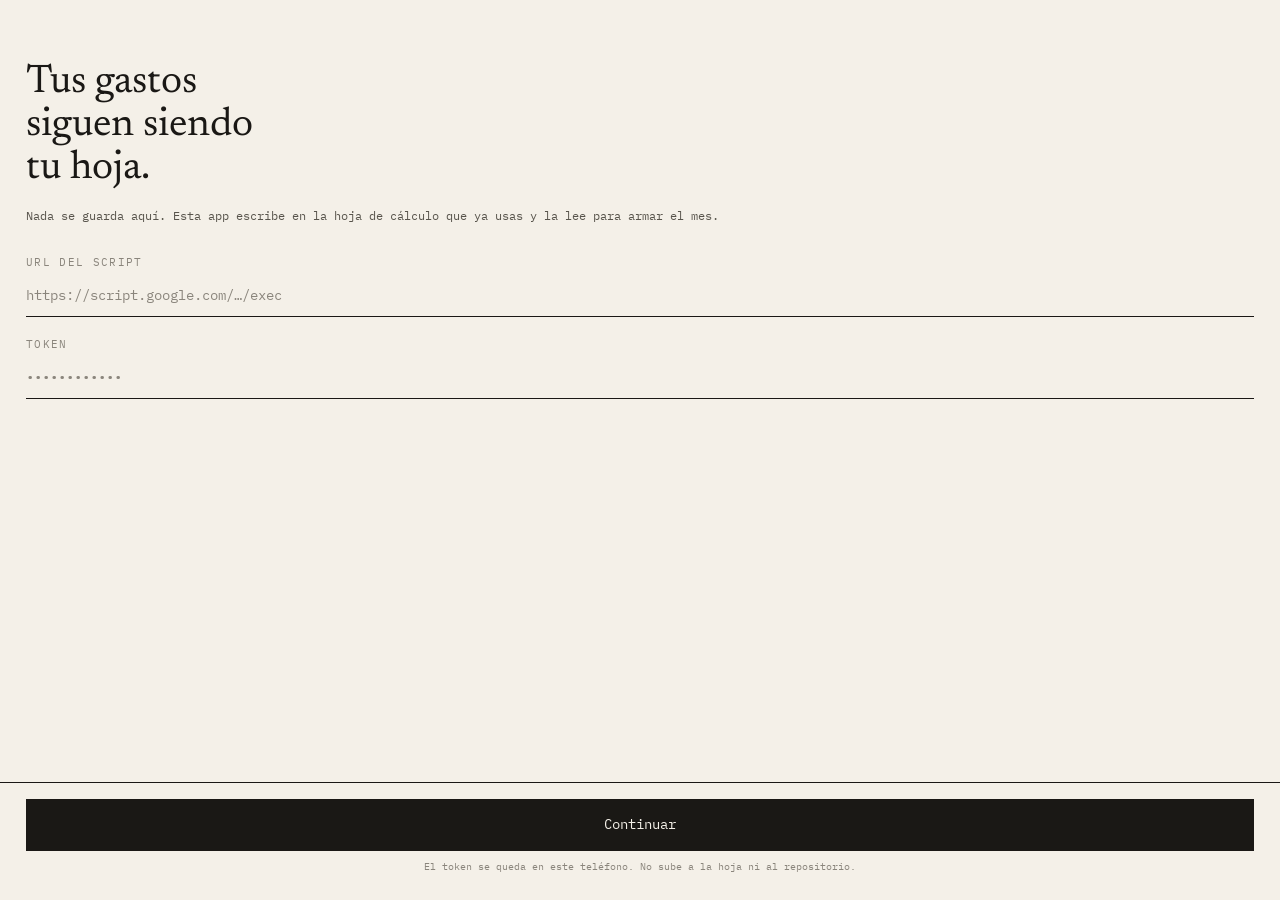
==== commit 0c94b369: "Rediseño: cinco pestañas, papel y tinta, y la captura como acción Implementa el paquete de Claude De" ====
--- a/index.html
+++ b/index.html
@@ -1,283 +1,85 @@
 <!DOCTYPE html>
 <html lang="es">
 <head>
-  <meta charset="utf-8">
-  <!-- viewport-fit=cover + los safe-area-inset del CSS: sin esto, en móviles con
-       gesto de navegación el botón de guardar queda debajo de la barra del sistema. -->
-  <meta name="viewport" content="width=device-width, initial-scale=1, viewport-fit=cover">
-  <meta name="theme-color" content="#14100E">
-  <meta name="color-scheme" content="dark">
-  <title>Gastos</title>
-  <link rel="manifest" href="manifest.json">
-  <link rel="icon" href="iconos/icono.svg" type="image/svg+xml">
-  <link rel="apple-touch-icon" href="iconos/icono-192.png">
-  <link rel="stylesheet" href="css/estilos.css">
+<meta charset="utf-8">
+<!-- viewport-fit=cover es lo que deja usar env(safe-area-inset-*): sin él el
+     móvil reserva las franjas del sistema por su cuenta y la barra de pestañas
+     queda flotando sobre una banda de color que no es la nuestra. -->
+<meta name="viewport" content="width=device-width, initial-scale=1, viewport-fit=cover">
+<!-- Lo actualiza VISTA.aplicarTema al arrancar; este valor es el del papel,
+     que es el tema que ve quien no ha elegido nada con el móvil en claro. -->
+<meta name="theme-color" content="#F4F0E8">
+<meta name="mobile-web-app-capable" content="yes">
+<meta name="apple-mobile-web-app-status-bar-style" content="default">
+<title>Gastos</title>
+<link rel="manifest" href="manifest.json">
+<link rel="icon" href="iconos/icono.svg" type="image/svg+xml">
+<link rel="apple-touch-icon" href="iconos/icono-192.png">
+<link rel="stylesheet" href="css/estilos.css">
 </head>
 <body>
 
-  <header class="cabecera">
-    <!-- La fecha no es un paso del flujo: se asume hoy y se cambia tocándola. -->
-    <button type="button" id="btn-fecha" class="btn-fecha" aria-label="Cambiar fecha">
-      <span id="txt-fecha">hoy</span>
-    </button>
-    <!-- Input real de fecha, invisible: solo existe para abrir el selector nativo. -->
-    <input type="date" id="input-fecha" class="input-fecha-oculto" tabindex="-1" aria-hidden="true">
+<div class="app">
 
+  <!-- Arriba solo aire: el sistema ya pinta la hora y las pestañas ya dicen
+       dónde estás. -->
+  <div class="aire"></div>
 
-    <ol class="migas" id="migas" aria-label="Progreso"></ol>
+  <!-- Cada pantalla la pinta entera su módulo. El HTML solo reserva el hueco:
+       así no hay dos sitios (aquí y en el JS) donde pueda estar la verdad. -->
+  <section class="pantalla activa" id="pantalla-mes"></section>
+  <section class="pantalla" id="pantalla-historial"></section>
+  <section class="pantalla" id="pantalla-detalle"></section>
+  <section class="pantalla" id="pantalla-fijos"></section>
+  <section class="pantalla" id="pantalla-fijo"></section>
+  <section class="pantalla" id="pantalla-ahorro"></section>
+  <section class="pantalla" id="pantalla-reparto"></section>
+  <section class="pantalla" id="pantalla-anotar"></section>
+  <section class="pantalla" id="pantalla-ajustes"></section>
+  <section class="pantalla" id="pantalla-categorias"></section>
+  <section class="pantalla" id="pantalla-cuentas"></section>
+  <section class="pantalla" id="pantalla-atajo"></section>
+  <section class="pantalla" id="pantalla-conectar"></section>
+  <section class="pantalla" id="pantalla-quienes"></section>
+  <section class="pantalla" id="pantalla-detectados"></section>
 
-    <!-- Movimientos anotados que aún no han llegado a la hoja. Oculto mientras
-         no haya ninguno: en el caso normal no debe haber nada que mirar. -->
-    <button type="button" id="btn-pendientes" class="chip-pendientes" hidden
-            aria-label="Movimientos pendientes de enviar. Tocar para reintentar">
-      <span id="num-pendientes">0</span><span class="flecha" aria-hidden="true">↑</span>
-    </button>
-
-    <!-- El resumen ocupa el hueco de la cabecera y los ajustes pasan a estar
-         dentro de él: los ajustes se tocan una vez en la vida y el resumen cada
-         pocos días. Quien más se usa, más cerca. -->
-    <button type="button" id="btn-resumen" class="btn-icono" aria-label="Resumen del mes">
-      <!-- Tres barras, las mismas del icono de la app. -->
-      <svg viewBox="0 0 24 24" width="22" height="22" aria-hidden="true">
-        <rect x="4"  y="13" width="4" height="7"  rx="1.5" fill="currentColor"/>
-        <rect x="10" y="9"  width="4" height="11" rx="1.5" fill="currentColor"/>
-        <rect x="16" y="4"  width="4" height="16" rx="1.5" fill="currentColor"/>
-      </svg>
-    </button>
-  </header>
-
-  <!-- La ficha ocupa el hueco de la mitad superior, que hasta ahora era negro
-       vacío, y va enseñando el movimiento tal y como lo vas construyendo: el
-       importe en cuanto lo tecleas, y debajo lo que ya has contestado. Sirve
-       para lo mismo que servía el resumen del último paso —comprobar antes de
-       guardar— pero durante todo el recorrido, no solo al final. -->
-  <section class="ficha" id="ficha" aria-live="polite" aria-label="Movimiento en curso">
-    <p class="ficha-importe" id="ficha-importe"></p>
-    <ul class="ficha-datos" id="ficha-datos"></ul>
-  </section>
-
-  <main class="pasos" id="pasos">
-
-    <!-- Paso 1: importe. Va primero porque es lo único que siempre hay que teclear. -->
-    <section class="paso" id="paso-importe" data-paso="1" aria-label="Importe">
-      <div class="paso-cuerpo">
-        <div class="campo-importe">
-          <!-- type="text" en vez de type="number": number no deja controlar la coma
-               decimal en Android y además muestra flechitas inútiles. -->
-          <input type="text" id="input-importe" class="input-importe"
-                 inputmode="decimal" enterkeyhint="next" autocomplete="off"
-                 placeholder="0,00" aria-label="Importe">
-          <span class="moneda" id="moneda">€</span>
-        </div>
-      </div>
-      <!-- Los dos botones sustituyen al antiguo "Siguiente" y de paso preguntan
-           lo único que cambia el resto del recorrido: si esto pasa una vez o si
-           se repetirá solo. Preguntarlo aquí, con el importe recién tecleado y
-           el pulgar ya abajo, no cuesta ningún toque de más. -->
-      <div class="paso-acciones">
-        <div class="rejilla rejilla-2">
-          <button type="button" class="btn btn-opcion btn-alto btn-rama" id="btn-frecuentes" disabled>
-            Frecuente
-          </button>
-          <button type="button" class="btn btn-opcion btn-alto btn-rama" id="btn-puntuales" disabled>
-            Puntual
-          </button>
-        </div>
-      </div>
-    </section>
-
-    <!-- Paso 2: tipo. Un toque y avanza. -->
-    <section class="paso" id="paso-tipo" data-paso="2" aria-label="Tipo">
-      <div class="paso-cuerpo"></div>
-      <div class="paso-acciones">
-        <div class="paso-encabezado">
-          <p class="pregunta">¿Gasto o ingreso?</p>
-        </div>
-        <div class="rejilla rejilla-2">
-          <button type="button" class="btn btn-opcion btn-alto" data-tipo="Gasto">
-            <span class="signo">−</span>Gasto
-          </button>
-          <button type="button" class="btn btn-opcion btn-alto" data-tipo="Ingreso">
-            <span class="signo">+</span>Ingreso
-          </button>
-        </div>
-      </div>
-    </section>
-
-    <!-- Paso 3: categoría. La lista depende de la rama y del tipo. -->
-    <section class="paso" id="paso-categoria" data-paso="3" aria-label="Categoría">
-      <div class="paso-cuerpo"></div>
-      <div class="paso-acciones">
-        <div class="paso-encabezado">
-          <p class="pregunta" id="pregunta-categoria">Categoría</p>
-        </div>
-        <div class="rejilla rejilla-2 rejilla-scroll" id="rejilla-categorias"></div>
-      </div>
-    </section>
-
-    <!-- Solo en los frecuentes: cada cuánto y hasta cuándo. Se intercalan aquí
-         porque son propiedades del movimiento, no del pago. -->
-    <section class="paso" id="paso-frecuencia" data-paso="s1" aria-label="Frecuencia">
-      <div class="paso-cuerpo"></div>
-      <div class="paso-acciones">
-        <div class="paso-encabezado">
-          <p class="pregunta">¿Cada cuánto se repite?</p>
-        </div>
-        <div class="rejilla rejilla-2" id="rejilla-frecuencias"></div>
-      </div>
-    </section>
-
-    <section class="paso" id="paso-dia" data-paso="s2" aria-label="Día del mes">
-      <div class="paso-cuerpo"></div>
-      <div class="paso-acciones">
-        <div class="paso-encabezado">
-          <p class="pregunta" id="pregunta-dia">¿Qué día del mes?</p>
-        </div>
-        <div class="rejilla rejilla-dias rejilla-scroll" id="rejilla-dias"></div>
-      </div>
-    </section>
-
-    <section class="paso" id="paso-duracion" data-paso="s3" aria-label="Duración">
-      <div class="paso-cuerpo"></div>
-      <div class="paso-acciones">
-        <div class="paso-encabezado">
-          <p class="pregunta">¿Durante cuánto tiempo?</p>
-        </div>
-        <div class="rejilla rejilla-2" id="rejilla-duraciones"></div>
-      </div>
-    </section>
-
-    <!-- Paso 4: cuenta. -->
-    <section class="paso" id="paso-cuenta" data-paso="4" aria-label="Cuenta">
-      <div class="paso-cuerpo"></div>
-      <div class="paso-acciones">
-        <div class="paso-encabezado">
-          <p class="pregunta" id="pregunta-cuenta">Cuenta</p>
-        </div>
-        <div class="rejilla rejilla-2 rejilla-scroll" id="rejilla-cuentas"></div>
-      </div>
-    </section>
-
-    <!-- Paso 5: concepto, opcional. Enter también guarda. -->
-    <section class="paso" id="paso-concepto" data-paso="5" aria-label="Concepto">
-      <div class="paso-cuerpo">
-        <input type="text" id="input-concepto" class="input-concepto"
-               enterkeyhint="done" autocomplete="off" placeholder="Concepto (opcional)"
-               aria-label="Concepto">
-      </div>
-      <div class="paso-acciones">
-        <button type="button" class="btn btn-primario btn-guardar" id="btn-guardar">Guardar</button>
-      </div>
-    </section>
-
-  </main>
-
-  <!-- Un único botón "Atrás" que la app mueve al paso activo. -->
-  <!-- Se muda al paso activo en vez de repetirlo en cada uno. Lleva flecha y
-       borde porque sin ellos se leía como una etiqueta y nadie lo tocaba. -->
-  <button type="button" class="btn-atras hueco" id="btn-atras" aria-label="Volver al paso anterior">
-    <span class="flecha" aria-hidden="true">←</span> Atrás
-  </button>
-
-  <!-- Resumen del mes. Se alimenta del backend y guarda lo último que recibió,
-       para poder enseñar algo cuando no hay red. -->
-  <section class="pantalla" id="pantalla-resumen" aria-label="Resumen" hidden>
-    <header class="cabecera">
-      <h1 class="titulo" id="titulo-resumen">Resumen</h1>
-      <button type="button" id="btn-cerrar-resumen" class="btn-texto">Cerrar</button>
-    </header>
-
-    <div class="pantalla-cuerpo">
-      <p class="aviso-cache" id="aviso-cache" hidden></p>
-
-      <div class="totales">
-        <div class="total">
-          <span class="total-etiqueta">Ingresos</span>
-          <span class="total-cifra" id="total-ingresos">—</span>
-        </div>
-        <div class="total">
-          <span class="total-etiqueta">Gastos</span>
-          <span class="total-cifra" id="total-gastos">—</span>
-        </div>
-        <div class="total total-ahorro">
-          <span class="total-etiqueta" id="etiqueta-ahorro">Ahorro</span>
-          <span class="total-cifra" id="total-ahorro">—</span>
-        </div>
-      </div>
-
-      <h2 class="subtitulo">Últimos movimientos</h2>
-      <ul class="lista-movimientos" id="lista-movimientos"></ul>
-    </div>
-
-    <div class="pantalla-acciones pantalla-acciones-resumen">
-      <button type="button" id="btn-reintentar" class="btn" hidden>Reintentar envío</button>
-      <button type="button" id="btn-abrir-ajustes" class="btn-texto">Ajustes</button>
-    </div>
-  </section>
-
-  <!-- Ajustes: tapa la captura entera mientras está abierta. Solo se entra a
-       propósito, y en el primer arranque si aún no hay endpoint ni token. -->
-  <section class="pantalla" id="pantalla-ajustes" aria-label="Ajustes" hidden>
-    <header class="cabecera">
-      <h1 class="titulo">Ajustes</h1>
-      <button type="button" id="btn-cerrar-ajustes" class="btn-texto">Cerrar</button>
-    </header>
-
-    <div class="pantalla-cuerpo">
-      <label class="campo">
-        <span class="campo-etiqueta">Quién usa este teléfono</span>
-        <select id="select-usuario" class="campo-input"></select>
-        <span class="campo-ayuda">Se estampa solo en cada movimiento, sin volver
-          a preguntarlo. Si anota el otro, cámbialo aquí.</span>
-      </label>
-
-      <label class="campo">
-        <span class="campo-etiqueta">URL del Apps Script</span>
-        <input type="url" id="input-endpoint" class="campo-input" autocomplete="off"
-               inputmode="url" placeholder="https://script.google.com/macros/s/…/exec">
-        <span class="campo-ayuda">La del despliegue, la que acaba en <code>/exec</code>.</span>
-      </label>
-
-      <label class="campo">
-        <span class="campo-etiqueta">Token</span>
-        <input type="text" id="input-token" class="campo-input" autocomplete="off"
-               spellcheck="false" placeholder="pega o genera uno">
-        <span class="campo-ayuda">Tiene que ser idéntico al de las Propiedades del Script.</span>
-      </label>
-
-      <!-- Fuera del párrafo de ayuda: dentro no cabía un objetivo táctil de
-           48px sin descolocar la línea de texto. -->
-      <button type="button" id="btn-generar-token" class="btn-texto btn-secundario">
-        Generar un token nuevo
-      </button>
-
-      <p class="estado-ajustes" id="estado-ajustes" role="status" aria-live="polite"></p>
-
-      <!-- Qué versión está sirviendo el service worker. Sirve para saber si el
-           móvil tiene la última o una cacheada de hace tres despliegues. -->
-      <p class="version-app">Versión servida: <span id="version-app">—</span></p>
-    </div>
-
-    <div class="pantalla-acciones">
-      <button type="button" id="btn-probar" class="btn">Probar conexión</button>
-      <button type="button" id="btn-guardar-ajustes" class="btn btn-primario btn-guardar">Guardar</button>
-    </div>
-  </section>
-
-  <div class="toast" id="toast" role="status" aria-live="polite" hidden>
-    <span class="toast-texto" id="toast-texto"></span>
-    <button type="button" class="toast-accion" id="toast-deshacer" hidden>Deshacer</button>
+  <!-- Barra de deshacer. No es un aviso flotante: ocupa el ancho entero
+       encima de las pestañas, porque borrar no pide confirmación. -->
+  <div class="deshacer" id="deshacer" hidden>
+    <span class="deshacer-texto" id="deshacer-texto"></span>
+    <button type="button" class="deshacer-boton" id="deshacer-boton">Deshacer</button>
   </div>
 
-  <!-- El orden importa. nucleo.js va primero porque lo usan todos los demás, y
-       es el mismo archivo que carga el service worker con importScripts. -->
-  <script src="config.js"></script>
-  <script src="js/nucleo.js"></script>
-  <script src="js/ui.js"></script>
-  <script src="js/api.js"></script>
-  <script src="js/cola.js"></script>
-  <script src="js/ajustes.js"></script>
-  <script src="js/resumen.js"></script>
-  <script src="js/app.js"></script>
+  <nav class="tabs" id="tabs">
+    <div class="tabs-lista">
+      <button type="button" class="tab activo" data-tab="mes">Mes</button>
+      <button type="button" class="tab" data-tab="historial">Historial</button>
+      <button type="button" class="tab" data-tab="fijos">Fijos</button>
+      <button type="button" class="tab" data-tab="ahorro">Ahorro</button>
+      <button type="button" class="tab" data-tab="ajustes">Ajustes</button>
+    </div>
+    <button type="button" class="tab-anotar" id="btn-anotar">Anotar</button>
+  </nav>
+
+</div>
+
+<!-- Se enseña solo si el HTML y el JS son de versiones distintas. Ver app.js. -->
+<div id="averia" hidden></div>
+
+<!-- Sin empaquetador: el orden es el de las dependencias. config y formato no
+     dependen de nada; nucleo necesita config; estado necesita los tres; las
+     pantallas necesitan estado y vista; app.js las enciende a todas. -->
+<script src="config.js"></script>
+<script src="js/formato.js"></script>
+<script src="js/nucleo.js"></script>
+<script src="js/vista.js"></script>
+<script src="js/estado.js"></script>
+<script src="js/mes.js"></script>
+<script src="js/fijos.js"></script>
+<script src="js/ahorro.js"></script>
+<script src="js/anotar.js"></script>
+<script src="js/ajustes.js"></script>
+<script src="js/app.js"></script>
+
 </body>
 </html>
--- a/css/estilos.css
+++ b/css/estilos.css
@@ -1,890 +1,593 @@
-/* =========================================================================
-   Estilos de la app. Oscuro por defecto, alto contraste, un solo acento.
-   La regla que manda sobre todas las demás: todo lo que se toca vive en la
-   mitad inferior de la pantalla y mide 56px o más. La densidad de información
-   se sacrifica sin pena.
-   ========================================================================= */
-
+@import url('fuentes.css');
+
+/**
+ * Papel y tinta.
+ *
+ * Toda la identidad del rediseño cabe en tres reglas: un solo acento, cero
+ * redondeos y las reglas de 1 px como único separador. No hay sombras ni
+ * degradados ni tarjetas; lo que separa dos bloques es una línea, igual que en
+ * un cuaderno de cuentas. Si añades algo, que siga estas tres.
+ */
+
+/* ------------------------------------------------------------------ tokens
+
+   El tema claro se define entero en :root. El oscuro solo REDEFINE los mismos
+   nombres, dos veces: en @media para quien no ha elegido nada, y en
+   [data-tema] para quien sí. Los dos bloques hacen falta —el interruptor de
+   Ajustes tiene que poder ganarle al sistema en ambos sentidos— y ningún color
+   puede tener su única definición dentro de uno de ellos. */
 :root {
-  /* Neutros cálidos, no azulados: la app se mira de noche y en la calle, y un
-     gris frío sobre negro cansa más de lo que parece. */
-  --fondo: #14100E;
-  --superficie: #1F1A17;
-  --superficie-alta: #2B2421;
-  --borde: #3A312C;
-  --texto: #F7F3EF;
-  --texto-suave: #A99B90;
-
-  --acento: #FF8A5B;
-  --acento-oscuro: #2A1006;
-
-  /* El color dice de qué se trata sin leer: cada tipo tiene el suyo, y es el
-     mismo en el importe de la ficha, en el signo del botón y en el resumen. */
-  --gasto: #FF8A5B;
-  --ingreso: #6FE39B;
-
-  --radio: 18px;
-  --toque-min: 56px;
-  /* 150ms: lo justo para que se note el cambio de paso sin que estorbe al
-     encadenar toques rápido. Cualquier cosa por encima se siente lenta. */
-  --transicion: 150ms;
-}
-
-/* Respeta a quien tenga reducido el movimiento en el sistema. */
-@media (prefers-reduced-motion: reduce) {
-  :root { --transicion: 0ms; }
-}
-
-* { box-sizing: border-box; }
+  --bg:      #F4F0E8;
+  --ink:     #1A1815;
+  --sec:     #58544C;
+  --mut:     #8A857C;
+  --faint:   #9C9482;
+  --hair:    #DCD5C6;
+  --acc:     #A3341F;
+  --invT:    #F4F0E8;
+  --avisoBg: #EFE7D6;
+  --p1:      #3D5A6C;
+  --p2:      #A34E6B;
+  --p3:      #5E7A52;
+  --p4:      #9A7A3F;
+
+  --margen: 26px;
+  --serif: 'Newsreader', Georgia, 'Times New Roman', serif;
+  --mono: 'IBM Plex Mono', ui-monospace, 'SFMono-Regular', Menlo, monospace;
+}
+
+@media (prefers-color-scheme: dark) {
+  :root:not([data-tema="claro"]) {
+    --bg:      #14100E;
+    --ink:     #EDE6D6;
+    --sec:     #A39A88;
+    --mut:     #8F8778;
+    --faint:   #6F675A;
+    --hair:    #2C261D;
+    --acc:     #D2694F;
+    --invT:    #14100E;
+    --avisoBg: #211B15;
+    --p1:      #7FA6BE;
+    --p2:      #D08DA6;
+    --p3:      #9FB78F;
+    --p4:      #D3B173;
+  }
+}
+
+:root[data-tema="oscuro"] {
+  --bg:      #14100E;
+  --ink:     #EDE6D6;
+  --sec:     #A39A88;
+  --mut:     #8F8778;
+  --faint:   #6F675A;
+  --hair:    #2C261D;
+  --acc:     #D2694F;
+  --invT:    #14100E;
+  --avisoBg: #211B15;
+  --p1:      #7FA6BE;
+  --p2:      #D08DA6;
+  --p3:      #9FB78F;
+  --p4:      #D3B173;
+}
+
+/* ------------------------------------------------------------------ reset */
+
+*, *::before, *::after { box-sizing: border-box; }
+
+/* La barra de desplazamiento oculta es una decisión, no un descuido: esto se
+   usa con el pulgar y tiene que deslizarse como un teléfono, no como una
+   ventana. */
+* { scrollbar-width: none; -ms-overflow-style: none; }
+*::-webkit-scrollbar { width: 0; height: 0; display: none; }
 
 html, body {
   margin: 0;
+  height: 100%;
+  background: var(--bg);
+  color: var(--ink);
+  font-family: var(--mono);
+  font-size: 14px;
+  line-height: 1.4;
+  -webkit-font-smoothing: antialiased;
+  overscroll-behavior-y: none;
+}
+
+/* La app se usa a toques: la selección de texto solo estorba —un toque largo
+   sobre una cifra abría el menú de copiar— salvo donde de verdad se escribe. */
+body { user-select: none; -webkit-user-select: none; }
+input, textarea { user-select: text; -webkit-user-select: text; }
+
+button {
+  margin: 0;
+  font: inherit;
+  color: inherit;
+  background: none;
+  border: 0;
+  border-radius: 0;
   padding: 0;
-  height: 100%;
-  overscroll-behavior: none;
-  /* Nada debe desplazarse en horizontal, nunca. Si algo no cabe de ancho es un
-     fallo de diseño, y prefiero que se recorte a que aparezca una barra que
-     obligue a mover la pantalla para llegar a un botón. */
-  overflow-x: hidden;
-}
-
-body {
-  /* Un degradado muy leve desde arriba: sin él, con el fondo tan oscuro la
-     pantalla se lee como un agujero plano. */
-  background: radial-gradient(120% 80% at 50% 0%, #1E1714 0%, #14100E 60%);
-  color: var(--texto);
-  font-family: system-ui, -apple-system, "Segoe UI", Roboto, sans-serif;
-  /* 100dvh y no 100vh: en Chrome Android la barra de direcciones aparece y
-     desaparece al hacer scroll, y con vh el botón de guardar se salía. */
+  text-align: left;
+  cursor: pointer;
+  -webkit-tap-highlight-color: transparent;
+}
+
+h1, h2, h3, p, ul, ol { margin: 0; padding: 0; }
+ul, ol { list-style: none; }
+
+input {
+  font: inherit;
+  color: inherit;
+  background: transparent;
+  border: 0;
+  border-radius: 0;
+  outline: none;
+}
+input::placeholder { color: var(--mut); opacity: 1; }
+
+/* ------------------------------------------------------------------- capas */
+
+.app {
+  display: flex;
+  flex-direction: column;
   height: 100dvh;
-  display: flex;
+  overflow: hidden;
+  padding-top: env(safe-area-inset-top);
+}
+
+/* Arriba solo hay aire: el sistema ya pinta la hora y las pestañas ya dicen
+   dónde estás. */
+.aire { flex: 0 0 18px; }
+
+.pantalla {
+  flex: 1;
+  min-height: 0;
+  display: none;
   flex-direction: column;
-  /* Abajo SIEMPRE hay margen, haya o no safe-area. En un Galaxy S24 con la
-     barra de navegación de tres botones, env(safe-area-inset-bottom) vale 0 y
-     el botón verde acababa por debajo de la barra del sistema: se veía, pero al
-     tocarlo pulsabas "atrás" de Android. Con max() el hueco está garantizado. */
-  padding: env(safe-area-inset-top) env(safe-area-inset-right)
-           max(18px, env(safe-area-inset-bottom)) env(safe-area-inset-left);
-  -webkit-tap-highlight-color: transparent;
-}
-
-/* ---------- Cabecera ---------- */
-
-.cabecera {
-  display: flex;
-  align-items: center;
+  overflow: hidden;
+}
+.pantalla.activa { display: flex; }
+
+/* El scroll vive en un hijo y no en .pantalla para que las barras fijas de
+   arriba (título, filtros) y de abajo (guardar) no se muevan con el dedo.
+
+   Y por eso todo lo demás lleva flex-shrink: 0. Sin esto el navegador reparte
+   la falta de sitio entre todos los hermanos y el bloque de guardar se
+   comprime hasta que sus botones dejan de verse: pasó, y el síntoma —una raya
+   al fondo de la pantalla y nada debajo— no apunta en absoluto a la causa. */
+.pantalla > * { flex: 0 0 auto; }
+.pantalla > .desliza { flex: 1 1 0; min-height: 0; overflow-y: auto; -webkit-overflow-scrolling: touch; }
+.desliza { overflow-y: auto; -webkit-overflow-scrolling: touch; }
+
+.margen { padding-left: var(--margen); padding-right: var(--margen); }
+.respiro { height: 24px; }
+
+/* ------------------------------------------------------------ tipografía */
+
+.titulo {
+  font-family: var(--serif);
+  font-weight: 400;
+  font-size: 30px;
+  line-height: 1.1;
+  letter-spacing: -0.01em;
+}
+
+.editorial {
+  font-family: var(--serif);
+  font-weight: 400;
+  font-size: 34px;
+  line-height: 1.12;
+}
+.editorial.grande { font-size: 40px; line-height: 1.08; }
+
+/* El encabezado de sección. Va en versalitas anchas porque tiene que leerse
+   como una etiqueta de archivador, no como una frase. */
+.etiqueta {
+  font-size: 11px;
+  letter-spacing: 0.12em;
+  text-transform: uppercase;
+  color: var(--mut);
+}
+.etiqueta.corta { letter-spacing: 0.1em; }
+.etiqueta.mini { font-size: 10px; letter-spacing: 0.1em; }
+
+.cifra { font-family: var(--serif); font-weight: 400; }
+.nota { font-size: 11px; line-height: 1.55; color: var(--mut); }
+.nota.suelta { font-size: 12px; line-height: 1.6; color: var(--sec); }
+.nota.centrada { text-align: center; font-size: 10px; }
+.acento { color: var(--acc); }
+.apagado { color: var(--mut); }
+
+/* ------------------------------------------------------------------ reglas */
+
+.regla { border-bottom: 1px solid var(--hair); }
+.regla-fuerte { border-bottom: 1px solid var(--ink); }
+.techo-fuerte { border-top: 1px solid var(--ink); }
+
+/* ----------------------------------------------------------------- cabezas */
+
+.cabeza {
+  padding: 10px var(--margen) 14px;
+  border-bottom: 1px solid var(--ink);
+  display: flex;
+  align-items: flex-end;
   justify-content: space-between;
-  gap: 8px;
-  padding: 8px 12px;
-  flex: 0 0 auto;
-  flex-wrap: nowrap;
-  min-width: 0;
-}
-
-.btn-fecha {
-  background: transparent;
-  border: 1px solid var(--borde);
-  border-radius: 999px;
-  color: var(--texto-suave);
-  font: inherit;
-  font-size: 15px;
-  padding: 8px 14px;
-  min-height: 48px;
-}
-
-.btn-fecha.fecha-cambiada {
-  color: var(--acento);
-  border-color: var(--acento);
-}
-
-/* El input de fecha existe solo para invocar el selector nativo del sistema.
-   No se puede usar display:none porque entonces showPicker() falla. */
-.input-fecha-oculto {
-  position: absolute;
-  width: 1px;
-  height: 1px;
-  opacity: 0;
-  pointer-events: none;
-  border: 0;
-}
-
-/* Las migas son lo primero que cede cuando falta ancho: son orientativas, y
-   perder un botón por culpa de ellas sí sería un problema. */
-.migas {
-  display: flex;
-  gap: 6px;
-  margin: 0;
-  padding: 0;
-  list-style: none;
-  flex: 0 1 auto;
-  min-width: 0;
-  overflow: hidden;
-}
-
-.migas li {
-  width: 22px;
-  height: 4px;
-  border-radius: 2px;
-  background: var(--borde);
-  transition: background var(--transicion) ease;
-}
-
-.migas li.hecho { background: var(--texto-suave); }
-.migas li.actual { background: var(--acento); }
-
-/* ---------- Pasos ---------- */
-
-.pasos {
-  position: relative;
-  flex: 1 1 auto;
-  min-height: 0;
-}
-
-.paso {
-  position: absolute;
-  inset: 0;
-  display: flex;
-  flex-direction: column;
-  padding: 0 16px calc(12px + 7dvh);
-  opacity: 0;
-  transform: translateX(12px);
-  pointer-events: none;
-  /* visibility, y no solo opacity: un paso a opacidad 0 sigue siendo alcanzable
-     con el tabulador y sigue existiendo para un lector de pantalla. La
-     transición de visibility se retrasa el tiempo del fundido para que la
-     salida se siga viendo. */
-  visibility: hidden;
-  transition: opacity var(--transicion) ease,
-              transform var(--transicion) ease,
-              visibility 0s linear var(--transicion);
-}
-
-.paso.activo {
-  opacity: 1;
-  transform: none;
-  pointer-events: auto;
-  visibility: visible;
-  transition: opacity var(--transicion) ease,
-              transform var(--transicion) ease,
-              visibility 0s;
-}
-
-/* Al retroceder, la entrada viene del lado contrario. */
-.paso.atras { transform: translateX(-12px); }
-
-/* El grupo de pregunta y opciones sube, en vez de quedar pegado al borde de
-   abajo con un agujero negro por encima.
-
-   Sube con un desplazamiento y no centrándolo. Centrado, el hueco se reparte a
-   partes iguales y abajo quedaban 159px muertos —medidos— justo en la zona
-   donde mejor llega el pulgar: se gana estética y se pierde alcance. Con el
-   desplazamiento el bloque se levanta lo justo y el grueso del hueco sigue
-   arriba, que es donde no estorba.
-
-   En dvh y no en porcentaje: el padding en % se calcula sobre el ANCHO, no
-   sobre el alto, así que en un móvil estrecho no subiría casi nada. */
-.paso { justify-content: flex-end; }
-
-.paso-cuerpo {
-  flex: 0 1 auto;
-  min-height: 0;
-  display: flex;
-  flex-direction: column;
-  align-items: center;
-  justify-content: flex-end;
-  padding-bottom: 12px;
   gap: 12px;
 }
 
-/* El importe es la excepción: es el protagonista del paso, ocupa el hueco
-   entero y sus dos botones se quedan abajo del todo. */
-#paso-importe .paso-cuerpo { flex: 1 1 auto; justify-content: center; }
-
-.paso-acciones {
-  flex: 0 0 auto;
-  /* 68% y no 62%: con 12 categorías la rejilla pide 6 filas, y con el 62%
-     anterior se quedaba 6px corta en un Galaxy S24. Seis píxeles bastan para
-     que aparezca una barra de desplazamiento y el paso deje de ser un toque. */
-  max-height: 68%;
-  display: flex;
-  flex-direction: column;
-  justify-content: flex-end;
-}
-
-/* Pregunta y "Atrás" comparten línea. Antes "Atrás" caía suelto entre la
-   pregunta y la rejilla, y partía la relación entre lo que se pregunta y lo
-   que la responde. */
-.paso-encabezado {
-  display: flex;
-  align-items: center;
-  gap: 10px;
-  padding-bottom: 12px;
-}
-
-.pregunta {
-  margin: 0;
-  font-size: 20px;
-  color: var(--texto-suave);
-  /* Ocupa el resto de la línea y se centra en ella, así que la pregunta queda
-     en el eje de la pantalla aunque "Atrás" esté a su izquierda. */
-  flex: 1 1 auto;
-  text-align: center;
-}
-
-/* En el paso del importe no hay pregunta, y "Atrás" está oculto: sin esto la
-   línea vacía dejaría un hueco entre el importe y los botones. */
-#paso-importe .paso-encabezado { display: none; }
-
-/* ---------- Paso 1: importe ---------- */
-
-.campo-importe {
-  display: flex;
-  align-items: baseline;
-  gap: 8px;
-  max-width: 100%;
-}
-
-.moneda {
-  font-size: 32px;
-  color: var(--acento);
-}
-
-.input-importe {
-  background: transparent;
-  border: none;
-  outline: none;
-  color: var(--texto);
-  font-family: inherit;
-  font-size: 64px;
-  font-weight: 600;
-  letter-spacing: -1px;
-  width: 100%;
-  max-width: 6ch;
-  padding: 0;
-  /* Alineado a la derecha, con el símbolo de moneda detrás: así el número crece
-     hacia la izquierda como en una calculadora y el € no se mueve de sitio. */
-  text-align: right;
-}
-
-.input-importe::placeholder { color: #39414C; }
-
-/* ---------- Botones ---------- */
-
-.btn {
-  font: inherit;
-  font-size: 17px;
-  color: var(--texto);
-  background: var(--superficie);
-  border: 1px solid var(--borde);
-  border-radius: var(--radio);
-  min-height: var(--toque-min);
-  padding: 12px 14px;
-  text-align: center;
-  cursor: pointer;
-  transition: transform 120ms ease, background var(--transicion) ease,
-              border-color var(--transicion) ease;
-}
-
-/* Se hunde un poco al tocarlo. En un móvil no hay puntero ni foco: el único
-   acuse de recibo posible es que el botón reaccione bajo el dedo. */
-.btn:active { background: var(--superficie-alta); transform: scale(0.97); }
-
-.btn-primario {
-  background: var(--acento);
-  border-color: var(--acento);
-  color: #06210F;
-  font-weight: 650;
-  font-size: 19px;
-  width: 100%;
-}
-
-.btn-primario:disabled {
-  background: var(--superficie);
-  border-color: var(--borde);
-  color: #4C5563;
-}
-
-/* Guardar va en contorno, no relleno.
-   El coral queda así reservado para el DATO —el importe de la ficha, el signo
-   del gasto— en vez de competir con él desde la acción. Y el botón sigue
-   siendo lo más grande de la pantalla, que es lo que de verdad lo hace fácil
-   de acertar; no hacía falta además que gritara. */
-.btn-guardar {
-  min-height: 64px;
-  background: transparent;
-  border: 1.5px solid var(--acento);
-  color: var(--acento);
-  font-weight: 650;
-}
-
-.btn-guardar:active { background: rgba(255, 138, 91, 0.12); }
-
-.btn-alto {
-  min-height: 96px;
-  font-size: 20px;
-  display: flex;
-  flex-direction: column;
-  align-items: center;
-  justify-content: center;
-  gap: 4px;
-}
-
-.signo {
-  font-size: 28px;
-  line-height: 1;
-  color: var(--texto-suave);
-}
-
-/* Los dos botones del primer paso llevan una palabra y nada más: ni icono ni
-   coletilla explicativa. Con dos opciones, un símbolo no desempata nada que la
-   palabra no desempate ya, y la explicación sobra en cuanto la has usado dos
-   veces —que es a partir del segundo día—. */
-.btn-rama {
-  font-size: 21px;
-  line-height: 1.25;
-}
-
-/* Deshabilitados hasta que hay importe: sin esto parecen pulsables y no hacen
-   nada, que es peor que verlos apagados. */
-.btn-rama:disabled {
-  opacity: 0.45;
-}
-
-/* Última cuenta usada: se marca, pero no se salta el paso. Saltarlo llevaba a
-   registrar movimientos en la cuenta equivocada sin darse cuenta. */
-.btn-opcion.sugerido {
-  border-color: var(--acento);
-  color: var(--acento);
-}
-
-.rejilla {
-  display: grid;
-  gap: 8px;
-}
-
-.rejilla-2 { grid-template-columns: 1fr 1fr; }
-
-/* Los 31 días, en seis columnas. Con dos —como el resto de rejillas— serían
-   dieciséis filas de desplazamiento para elegir un número de dos cifras. En
-   seis columnas se ve el mes entero de un vistazo, como en un calendario, y
-   cada botón sigue pasando de los 48px que necesita un pulgar. */
-.rejilla-dias {
-  grid-template-columns: repeat(6, 1fr);
-  gap: 6px;
-}
-
-.rejilla-dias .btn-opcion {
-  min-height: 52px;
-  padding: 0;
-  font-size: 18px;
-  font-variant-numeric: tabular-nums;
-}
-
-.rejilla-scroll {
-  overflow-y: auto;
-  padding: 2px;
-  scrollbar-width: none;
-}
-
-.rejilla-scroll::-webkit-scrollbar { display: none; }
-
-
-.input-concepto {
-  width: 100%;
-  background: var(--superficie);
-  border: 1px solid var(--borde);
-  border-radius: var(--radio);
-  color: var(--texto);
-  font: inherit;
-  font-size: 18px;
-  min-height: var(--toque-min);
-  padding: 12px 14px;
-  outline: none;
-}
-
-.input-concepto:focus { border-color: var(--acento); }
-.input-concepto::placeholder { color: #5A6472; }
-
-/* ---------- Atrás ---------- */
-
-/* Lo mismo para el botón flotante de deshacer: nunca por debajo de la barra. */
-
-/* "Atrás" vive dentro del bloque de acciones, siempre en el mismo sitio.
-   Estuvo fijo en la esquina inferior izquierda y se solapaba con los botones de
-   Gasto y de Guardar, que ocupan justo esa zona. */
-/* Con fondo, borde y flecha. Sin ellos era texto gris suelto: estaba ahí, en
-   su sitio y funcionando, pero no se leía como algo pulsable y no se usaba. */
-.btn-atras {
-  align-self: flex-start;
-  display: inline-flex;
-  align-items: center;
-  gap: 8px;
-  background: var(--superficie);
-  border: 1px solid var(--borde);
-  border-radius: var(--radio);
-  color: var(--texto-suave);
-  font: inherit;
-  font-size: 16px;
-  padding: 0 16px 0 12px;
-  min-height: 48px;
-  flex: 0 0 auto;
-}
-
-.btn-atras .flecha {
-  font-size: 20px;
-  line-height: 1;
-}
-
-/* En el primer paso no hay a dónde volver, pero se reserva su hueco para que
-   el botón principal no baile de sitio entre pasos. */
-.btn-atras.hueco {
-  visibility: hidden;
-  pointer-events: none;
-}
-
-/* ---------- Toast ---------- */
-
-.toast {
-  position: fixed;
-  left: 12px;
-  right: 12px;
-  bottom: max(20px, calc(8px + env(safe-area-inset-bottom)));
+/* Cabecera de las vistas que se abren encima (detalle, listas, reparto): no
+   son pestañas, así que llevan una salida a la izquierda en vez de título. */
+.cabeza-hoja {
+  padding: 6px var(--margen) 12px;
+  border-bottom: 1px solid var(--hair);
   display: flex;
   align-items: center;
   justify-content: space-between;
   gap: 12px;
-  background: var(--superficie-alta);
-  border: 1px solid var(--borde);
-  border-radius: var(--radio);
-  padding: 12px 12px 12px 16px;
-  font-size: 16px;
-  z-index: 10;
-  animation: entra-toast var(--transicion) ease;
-}
-
-.toast[hidden] { display: none; }
-
-/* Los mensajes de error del backend son frases enteras, no dos palabras. Sin
-   esto se salen del cuadro por la derecha justo cuando más importa leerlos. */
-#toast-texto {
-  min-width: 0;
-  overflow-wrap: anywhere;
-}
-
-.toast-accion {
+}
+
+.salir { font-size: 13px; color: var(--sec); padding: 4px 0; }
+
+.mes-nav { display: flex; align-items: baseline; gap: 10px; }
+.flecha { font-size: 18px; color: var(--mut); padding: 2px 4px; }
+.flecha[disabled] { color: var(--hair); opacity: 1; }
+
+/* -------------------------------------------------------------- secciones */
+
+.seccion { padding: 18px var(--margen) 8px; display: flex; justify-content: space-between; align-items: baseline; gap: 12px; }
+.seccion.pegada { padding-top: 12px; padding-bottom: 6px; }
+/* Dentro de un bloque que ya tiene el margen lateral, la sección no lo repite:
+   si no, sus encabezados quedan sangrados 52 px y parecen otro nivel. */
+.margen > .seccion { padding-left: 0; padding-right: 0; }
+
+/* --------------------------------------------------------------- banners */
+
+.banner {
+  padding: 12px var(--margen);
+  display: flex;
+  justify-content: space-between;
+  align-items: center;
+  gap: 12px;
+  background: var(--avisoBg);
+  border-bottom: 1px solid var(--hair);
+}
+.banner-texto { font-size: 12px; line-height: 1.45; }
+.banner-accion { flex: 0 0 auto; padding: 7px 10px; font-size: 11px; border: 1px solid currentColor; }
+.banner.urgente { color: var(--acc); }
+
+/* ----------------------------------------------------------------- saldo */
+
+.saldo { padding: 18px var(--margen) 16px; border-bottom: 1px solid var(--hair); display: flex; flex-direction: column; gap: 9px; }
+.saldo-cifra { display: flex; align-items: baseline; gap: 6px; }
+.saldo-signo { font-family: var(--serif); font-size: 30px; }
+.saldo-numero { font-family: var(--serif); font-size: 54px; line-height: 0.9; letter-spacing: -0.02em; }
+.saldo.negativo .saldo-signo, .saldo.negativo .saldo-numero { color: var(--acc); }
+.saldo.lectura .saldo-signo { color: var(--mut); }
+
+/* La barra de reparto: un tramo por persona y, al final, lo que aún tiene que
+   salir. Sin redondeo y sin hueco entre tramos, como una regla graduada. */
+.barra { display: flex; height: 9px; background: var(--hair); margin-top: 2px; }
+.barra > div { height: 100%; }
+
+.leyenda {
+  display: flex; justify-content: space-between; align-items: center; gap: 8px;
+  font-size: 10px; white-space: nowrap; color: var(--sec);
+}
+.leyenda > span { display: flex; align-items: center; gap: 5px; }
+.cuadro { width: 7px; height: 7px; flex: 0 0 7px; background: var(--acc); }
+
+/* ------------------------------------------------------------- personas */
+
+.personas {
+  display: grid;
+  grid-template-columns: 1fr 1fr;
+  gap: 1px;
+  background: var(--hair);
+  border-bottom: 1px solid var(--hair);
+}
+/* El fondo del contenedor es el que se ve por el hueco de 1 px: la rejilla no
+   dibuja líneas, las deja ver. Por eso cada celda tiene que taparlo, y por eso
+   con tres personas hace falta una celda vacía: sin ella quedaría un rectángulo
+   gris donde debería haber papel. */
+.persona { background: var(--bg); padding: 14px 20px 16px var(--margen); display: flex; flex-direction: column; gap: 5px; }
+.persona-nombre { display: flex; align-items: center; gap: 6px; min-width: 0; }
+.persona-nombre .etiqueta { overflow: hidden; text-overflow: ellipsis; white-space: nowrap; }
+.marca { width: 9px; height: 9px; flex: 0 0 9px; }
+.persona-total { font-family: var(--serif); font-size: 26px; line-height: 1; }
+.persona-detalle { font-size: 11px; color: var(--mut); }
+
+.reparto-linea { padding: 11px var(--margen) 12px; display: flex; justify-content: space-between; align-items: baseline; border-bottom: 1px solid var(--hair); }
+
+/* ------------------------------------------------------------------ filas */
+
+.fila {
+  display: flex; justify-content: space-between; align-items: baseline; gap: 12px;
+  width: 100%;
+  padding: 13px 0;
+  border-bottom: 1px solid var(--hair);
+}
+.fila-texto { display: flex; flex-direction: column; gap: 2px; min-width: 0; }
+.fila-nombre { font-size: 14px; }
+.fila-valor { font-size: 14px; color: var(--sec); white-space: nowrap; }
+.fila-nota { font-size: 10px; color: var(--mut); }
+.fila.alta { padding: 15px 0; }
+.fila.baja { padding: 12px 0; }
+.fila .cifra { font-size: 20px; }
+
+/* Movimiento del historial: nombre e importe en la primera línea, el detalle
+   debajo ocupando el ancho entero. */
+.mov {
+  display: grid; grid-template-columns: minmax(0, 1fr) auto;
+  column-gap: 12px; row-gap: 2px;
+  width: 100%;
+  padding: 9px 0;
+  border-bottom: 1px solid var(--hair);
+  text-align: left;
+}
+.mov-nombre { font-size: 14px; overflow: hidden; text-overflow: ellipsis; white-space: nowrap; }
+.mov-importe { font-family: var(--serif); font-size: 17px; white-space: nowrap; }
+.mov-importe.entra { color: var(--mut); }
+.mov-meta { grid-column: 1 / -1; font-size: 11px; color: var(--mut); }
+
+/* Fijo del mes: el día manda a la izquierda porque es lo que se busca. */
+.fijo-mes {
+  display: grid; grid-template-columns: 24px 1fr auto; gap: 12px;
+  align-items: baseline; padding: 9px 0; border-bottom: 1px solid var(--hair);
+}
+.fijo-dia { font-size: 11px; color: var(--faint); }
+.fijo-importe { font-size: 14px; color: var(--mut); }
+.fijo-mes.pendiente .fijo-dia, .fijo-mes.pendiente .fijo-importe { color: var(--acc); }
+
+/* En la lista de Fijos las filas son deliberadamente escuetas: nombre e
+   importe. Lo demás está en la ficha, a un toque. */
+.fijo {
+  display: grid; grid-template-columns: minmax(0, 1fr) auto; column-gap: 12px;
+  align-items: baseline; width: 100%; padding: 13px 0;
+  border-bottom: 1px solid var(--hair);
+}
+.fijo-nombre { font-size: 15px; white-space: nowrap; overflow: hidden; text-overflow: ellipsis; }
+.fijo-monto { font-family: var(--serif); font-size: 19px; white-space: nowrap; }
+.fijo.dormido .fijo-nombre, .fijo.dormido .fijo-monto { color: var(--mut); }
+
+.grupo-dia { display: flex; justify-content: space-between; align-items: baseline; padding: 16px 0 6px; }
+.grupo-total { font-family: var(--serif); font-size: 18px; }
+
+/* ------------------------------------------------------------------ chips */
+
+.chip {
+  padding: 7px 11px;
+  font-size: 12px;
+  border: 1px solid var(--hair);
+  color: var(--sec);
   background: transparent;
-  border: none;
-  color: var(--acento);
-  font: inherit;
-  font-weight: 650;
-  font-size: 16px;
-  padding: 10px 12px;
-  min-height: 48px;
-}
-
-@keyframes entra-toast {
-  from { opacity: 0; transform: translateY(8px); }
-  to   { opacity: 1; transform: none; }
-}
-
-/* ---------- Pantalla de ajustes ---------- */
-
-.btn-icono {
-  background: transparent;
-  border: none;
-  color: var(--texto-suave);
-  padding: 12px;
-  min-height: 48px;
-  min-width: 48px;
-  display: flex;
-  align-items: center;
-  justify-content: center;
-}
-
-.pantalla {
-  position: fixed;
-  inset: 0;
-  z-index: 20;
-  background: var(--fondo);
-  display: flex;
-  flex-direction: column;
-  padding: env(safe-area-inset-top) 0 calc(12px + env(safe-area-inset-bottom));
-}
-
-.pantalla[hidden] { display: none; }
-
-.titulo {
-  margin: 0;
-  font-size: 20px;
-  font-weight: 600;
-}
-
-.btn-texto {
-  background: transparent;
-  border: none;
-  color: var(--acento);
-  font: inherit;
-  font-size: 16px;
-  padding: 12px 10px;
-  min-height: 48px;
-}
-
-/* Sin subrayado: el subrayado es de los enlaces de una página web y aquí canta.
-   Lo que dice que se puede tocar es el color y el borde. */
-.btn-secundario {
-  align-self: flex-start;
-  border: 1px solid var(--borde);
-  border-radius: var(--radio);
-  padding: 10px 16px;
-  margin-top: -12px;   /* recupera el hueco que deja el gap del contenedor */
-}
-
-.pantalla-cuerpo {
-  flex: 1 1 auto;
-  overflow-y: auto;
-  padding: 8px 16px;
-  display: flex;
-  flex-direction: column;
-  gap: 24px;
-}
-
-.campo {
+  white-space: nowrap;
+}
+.chip.activo { background: var(--ink); color: var(--invT); border-color: var(--ink); }
+.chip.pequeno { padding: 6px 9px; font-size: 11px; }
+.chip.dia { min-width: 32px; text-align: center; padding: 6px 8px; font-size: 11px; }
+.chip.ancho { padding: 10px 12px; }
+.chip.filtro { padding: 9px 11px; }
+
+.chips { display: flex; gap: 7px; flex-wrap: wrap; }
+.chips.apretados { gap: 6px; }
+
+/* Etiqueta a la izquierda y chips a la derecha. En una sola columna los chips
+   caían debajo de su etiqueta y la ficha del fijo se hacía tres pantallas. */
+.chips-fila { display: grid; grid-template-columns: 50px 1fr; gap: 8px; align-items: start; }
+.chips-fila > .etiqueta { padding-top: 8px; }
+
+/* ---------------------------------------------------------------- botones */
+
+.boton {
+  display: block;
+  width: 100%;
+  padding: 15px;
+  text-align: center;
+  font-size: 14px;
+  border: 1px solid transparent;
+}
+.boton.tinta { background: var(--ink); color: var(--invT); border-color: var(--ink); }
+.boton.contorno { border-color: var(--ink); }
+.boton.contorno.encendido { background: var(--ink); color: var(--invT); }
+.boton.peligro { border-color: var(--acc); color: var(--acc); }
+.boton.suave { border-color: var(--hair); color: var(--sec); font-size: 13px; padding: 13px; }
+.boton[disabled] { opacity: 0.35; }
+
+.boton-pequeno { align-self: flex-start; padding: 10px 13px; font-size: 12px; border: 1px solid var(--hair); color: var(--sec); }
+
+/* El pie de las vistas que no son pestaña: se pega abajo y lleva regla fuerte
+   encima para que el pulgar sepa que ahí acaba la lectura y empieza la acción. */
+.pie {
+  margin-top: auto;
+  padding: 16px var(--margen) calc(26px + env(safe-area-inset-bottom));
+  border-top: 1px solid var(--ink);
   display: flex;
   flex-direction: column;
   gap: 8px;
 }
-
-.campo-etiqueta {
-  font-size: 15px;
-  color: var(--texto-suave);
-}
-
-.campo-input {
+.pie.sin-linea { border-top: 0; }
+.pie-fila { display: flex; gap: 10px; align-items: stretch; }
+.pie-fila > .boton { flex: 1; }
+.pie-fila > .boton.estrecho { flex: 0 0 auto; width: auto; padding-left: 18px; padding-right: 18px; }
+
+/* ---------------------------------------------------------------- entradas */
+
+.entrada {
   width: 100%;
-  background: var(--superficie);
-  border: 1px solid var(--borde);
-  border-radius: var(--radio);
-  color: var(--texto);
-  font: inherit;
-  font-size: 16px;
-  min-height: var(--toque-min);
-  padding: 12px 14px;
-  outline: none;
-}
-
-.campo-input:focus { border-color: var(--acento); }
-.campo-input::placeholder { color: #5A6472; }
-
-.campo-ayuda {
+  font-family: var(--mono);
   font-size: 14px;
-  line-height: 1.5;
-  color: var(--texto-suave);
-}
-
-.campo-ayuda code {
-  background: var(--superficie);
-  border-radius: 4px;
-  padding: 1px 5px;
-  font-size: 13px;
-}
-
-.estado-ajustes {
-  margin: 0;
-  font-size: 15px;
-  line-height: 1.5;
-  color: var(--texto-suave);
-  min-height: 1.5em;
-}
-
-.estado-ajustes.ok { color: var(--acento); }
-.estado-ajustes.error { color: #FF9E9E; }
-
-.pantalla-acciones {
-  flex: 0 0 auto;
+  padding: 8px 0;
+  border-bottom: 1px solid var(--hair);
+}
+.entrada.fuerte { border-bottom-color: var(--ink); padding: 10px 0; }
+.entrada.grande { font-size: 16px; }
+.entrada.busca { font-size: 13px; padding: 6px 0; border-bottom: 0; }
+.entrada.meta { font-family: var(--serif); font-size: 21px; padding: 3px 0; }
+
+.anadir { display: grid; grid-template-columns: 1fr auto; gap: 10px; align-items: stretch; }
+.anadir .boton { width: auto; padding: 11px 14px; font-size: 13px; border-color: var(--hair); color: var(--mut); }
+.anadir .boton.listo { background: var(--ink); color: var(--invT); border-color: var(--ink); }
+
+/* ---------------------------------------------------------------- teclado */
+
+.importe-grande {
+  padding: 20px var(--margen) 12px;
+  display: flex; align-items: baseline; gap: 8px;
+  border-bottom: 1px solid var(--ink);
+}
+.importe-signo { font-family: var(--serif); font-size: 30px; color: var(--mut); }
+.importe-numero { font-family: var(--serif); font-size: 62px; line-height: 0.85; letter-spacing: -0.02em; }
+.importe-numero.vacio { color: var(--hair); }
+
+/* Las líneas del teclado son el hueco de la rejilla, no bordes: así no se
+   duplican en el encuentro de dos teclas ni queda un pelo más gruesa. */
+.teclado {
   display: grid;
-  grid-template-columns: 1fr 1fr;
-  gap: 10px;
-  padding: 8px 16px 0;
-}
-
-/* Pantallas pequeñas: baja el tamaño del importe antes de que se desborde. */
-@media (max-height: 640px) {
-  .input-importe { font-size: 52px; }
-  .btn-alto { min-height: 84px; }
-}
-
-/* Versión que sirve el service worker, en Ajustes. Deliberadamente discreta:
-   no es información de uso diario, es para diagnosticar. */
-.version-app {
-  margin: 0;
-  font-size: 13px;
-  color: #6B7482;
-}
-
-.version-app span { font-variant-numeric: tabular-nums; }
-
-/* ---------- Indicador de movimientos pendientes ---------- */
-
-/* Solo aparece cuando hay algo sin enviar. En ámbar y no en el verde de acento
-   a propósito: el acento significa "hecho", y esto significa justo lo
-   contrario. Es el único color fuera de la paleta, y se lo ha ganado. */
-.chip-pendientes {
-  display: flex;
-  align-items: center;
-  gap: 3px;
-  background: #3A2E12;
-  border: 1px solid #7A5E1E;
-  border-radius: 999px;
-  color: #F0C05A;
-  font: inherit;
-  font-size: 15px;
-  font-weight: 600;
-  padding: 8px 12px;
-  min-height: 48px;
-}
-
-.chip-pendientes[hidden] { display: none; }
-
-.chip-pendientes .flecha { font-size: 13px; opacity: 0.8; }
-
-/* ---------- Pantalla de resumen ---------- */
-
-.aviso-cache {
-  margin: 0;
-  font-size: 14px;
-  line-height: 1.5;
-  color: var(--texto-suave);
-}
-
-.aviso-cache[hidden] { display: none; }
-
-.totales {
-  display: grid;
-  grid-template-columns: 1fr 1fr;
-  gap: 10px;
-}
-
-.total {
-  background: var(--superficie);
-  border: 1px solid var(--borde);
-  border-radius: var(--radio);
-  padding: 14px;
-  display: flex;
-  flex-direction: column;
-  gap: 4px;
-}
-
-/* El ahorro es la cifra que de verdad se mira, así que ocupa las dos columnas
-   y va más grande. Ingresos y gastos son el desglose que la explica. */
-.total-ahorro { grid-column: 1 / -1; }
-
-.total-etiqueta {
-  font-size: 14px;
-  color: var(--texto-suave);
-}
-
-.total-cifra {
-  font-size: 22px;
-  font-weight: 600;
-  font-variant-numeric: tabular-nums;
-}
-
-.total-ahorro .total-cifra {
-  font-size: 30px;
-  color: var(--acento);
-}
-
-/* Un ahorro negativo es el único dato de la app que conviene que moleste, pero
-   con el color que ya significa "gasto" en el resto de pantallas. Antes era un
-   rosa que no estaba en la paleta y contaba una tercera historia. */
-.total-ahorro .total-cifra.negativo { color: var(--gasto); }
-
-.subtitulo {
-  margin: 6px 0 0;
-  font-size: 15px;
-  font-weight: 500;
-  color: var(--texto-suave);
-}
-
-.lista-movimientos {
-  list-style: none;
-  margin: 0;
-  padding: 0;
-  display: flex;
-  flex-direction: column;
-}
-
-.movimiento {
-  display: flex;
-  align-items: center;
-  justify-content: space-between;
-  gap: 12px;
-  padding: 12px 2px;
-  border-bottom: 1px solid var(--borde);
-}
-
-.movimiento:last-child { border-bottom: none; }
-
-.mov-texto {
-  display: flex;
-  flex-direction: column;
-  gap: 2px;
-  min-width: 0;
-}
-
-.mov-principal {
-  font-size: 16px;
-  white-space: nowrap;
-  overflow: hidden;
-  text-overflow: ellipsis;
-}
-
-.mov-detalle {
-  font-size: 13px;
-  color: var(--texto-suave);
-}
-
-.mov-importe {
-  font-size: 16px;
-  font-weight: 600;
-  font-variant-numeric: tabular-nums;
-  white-space: nowrap;
-}
-
-.mov-importe.gasto { color: var(--gasto); }
-.mov-importe.ingreso { color: var(--ingreso); }
-.mov-importe.traspaso { color: var(--texto-suave); }
-
-.lista-vacia {
-  padding: 20px 2px;
-  font-size: 15px;
-  color: var(--texto-suave);
-}
-
-/* Reintentar solo aparece si hay algo que reintentar, así que la fila no puede
-   ser una rejilla de dos columnas fijas: quedaría un hueco. */
-.pantalla-acciones-resumen {
-  display: flex;
-  flex-direction: column-reverse;
+  grid-template-columns: repeat(3, 1fr);
+  gap: 1px;
+  background: var(--hair);
+  border: 1px solid var(--hair);
+  border-bottom: 0;
+}
+.tecla {
+  height: 56px;
+  display: flex; align-items: center; justify-content: center;
+  font-family: var(--serif);
+  font-size: 25px;
+  background: var(--bg);
+}
+.tecla:active { background: var(--hair); }
+
+.bloque-teclado { margin-top: auto; padding: 0 18px; }
+.bloque-guardar { padding: 14px 18px calc(22px + env(safe-area-inset-bottom)); display: grid; gap: 10px; }
+.bloque-guardar.doble { grid-template-columns: 1fr 1fr; }
+
+.pie-anotar { padding: 10px var(--margen) 0; font-size: 11px; line-height: 1.5; color: var(--mut); text-align: left; width: 100%; }
+
+/* ------------------------------------------------------------------ metas */
+
+.meta { display: flex; flex-direction: column; gap: 7px; }
+.meta-cabeza { display: flex; align-items: center; gap: 10px; }
+.meta-cabeza .entrada { flex: 1; min-width: 0; }
+.quitar { flex: 0 0 auto; padding: 6px 2px; font-size: 11px; color: var(--acc); }
+.progreso { height: 7px; background: var(--hair); }
+.progreso > div { height: 100%; background: var(--ink); }
+.progreso.completa > div { background: var(--p3); }
+.progreso.fina { height: 5px; }
+
+.reparto-meta {
+  display: grid; grid-template-columns: minmax(0, 1fr) auto;
+  column-gap: 12px; row-gap: 3px;
+  align-items: baseline; padding: 13px 0; border-bottom: 1px solid var(--hair);
+}
+.reparto-meta .nombre { font-size: 15px; overflow: hidden; text-overflow: ellipsis; white-space: nowrap; text-align: left; }
+.reparto-meta .monto { font-family: var(--serif); font-size: 21px; }
+.reparto-meta .monto.vacio { color: var(--hair); }
+.reparto-meta .pista { font-size: 11px; color: var(--mut); }
+.reparto-meta .accion { font-size: 11px; color: var(--sec); text-align: right; }
+.reparto-meta .accion.quita { color: var(--acc); }
+
+/* ------------------------------------------------------------------ tabs */
+
+.tabs {
+  border-top: 1px solid var(--ink);
+  display: flex;
   align-items: stretch;
-  gap: 4px;
-}
-
-.pantalla-acciones-resumen .btn-texto { align-self: center; }
-
-/* Círculo con la inicial de quién gasta, junto a la fecha. */
-/* Píldora, no círculo: con "Gonzalo" dentro, un círculo obligaría a usar la
-   inicial y una inicial hay que descifrarla. */
-.btn-usuario {
-  background: transparent;
-  border: 1px solid var(--borde);
-  border-radius: 999px;
-  color: var(--texto-suave);
-  font: inherit;
-  font-size: 15px;
-  font-weight: 600;
-  padding: 8px 12px;
-  min-height: 48px;
-  flex: 0 0 auto;
-  white-space: nowrap;
-}
-
-/* Solo se resalta cuando el movimiento NO es del dueño del teléfono: el caso
-   raro tiene que verse, y el de todos los días no debe meter ruido. */
-.btn-usuario.ajeno {
-  color: var(--acento);
-  border-color: var(--acento);
-}
-
-select.campo-input { appearance: none; }
-
-/* ---------- Pantallas estrechas o bajas ---------- */
-
-/* Con el tamaño de pantalla de Android ampliado, el viewport se estrecha y la
-   cabecera deja de caber. Las migas desaparecen antes que cualquier botón. */
-@media (max-width: 350px) {
-  .migas { display: none; }
-}
-
-/* Móviles cortos: se recorta de donde no duele —los huecos y el tamaño de los
-   botones grandes— para no tocar nunca el mínimo de 48px de los objetivos. */
-@media (max-height: 800px) {
-  .btn-alto { min-height: 84px; }
-  .btn-guardar { min-height: 60px; }
-  .paso-cuerpo { padding-bottom: 8px; gap: 10px; }
-  .pregunta { font-size: 18px; }
-  .paso-acciones { max-height: 72%; }
-  /* 52px sigue estando por encima del mínimo de 48. Es lo último que se toca,
-     y solo en pantallas donde la alternativa era desplazar la rejilla. */
-  .btn-opcion { min-height: 52px; }
-}
-
-/* ---------- Ficha del movimiento en curso ---------- */
-
-/* Ocupa el hueco de la mitad superior, que antes era negro y nada. Va fuera de
-   los pasos —no dentro de cada uno— porque el movimiento es uno solo y
-   sobrevive a los siete pasos: repetirla en cada sección sería mantener siete
-   copias del mismo estado. */
-.ficha {
-  flex: 0 0 auto;
-  display: flex;
-  flex-direction: column;
-  align-items: center;
-  gap: 10px;
-  padding: 10px 16px 0;
-  min-height: 0;
-}
-
-/* En el paso del importe el número gigante ya hace de ficha. Se reserva el
-   hueco en vez de quitarlo para que la pantalla no dé un salto al avanzar. */
-.ficha.oculta { visibility: hidden; }
-
-.ficha-importe {
-  margin: 0;
-  font-size: 40px;
-  font-weight: 700;
-  letter-spacing: -0.02em;
-  line-height: 1.1;
-}
-
-.ficha-importe.es-gasto   { color: var(--gasto); }
-.ficha-importe.es-ingreso { color: var(--ingreso); }
-
-.ficha-datos {
-  display: flex;
-  flex-wrap: wrap;
-  justify-content: center;
-  gap: 6px;
-  margin: 0;
-  padding: 0;
-  list-style: none;
-}
-
-.ficha-dato {
-  font-size: 14px;
-  color: #E8D6CB;
-  background: rgba(255, 138, 91, 0.08);
-  border: 1px solid rgba(255, 138, 91, 0.28);
-  border-radius: 999px;
-  padding: 5px 12px;
-}
-
-/* El signo de gasto e ingreso lleva su color: es lo que permite elegir sin
-   leer, que en un paso de dos opciones es toda la diferencia. */
-[data-tipo="Gasto"]   .signo { color: var(--gasto); }
-[data-tipo="Ingreso"] .signo { color: var(--ingreso); }
-
-/* El selector de persona es un <select>, pero con el estilo de campo de texto
-   no había forma de saberlo: ninguna señal de que se despliegue. La flecha va
-   dibujada en el fondo porque la nativa de Android no se puede recolorear. */
-select.campo-input {
-  appearance: none;
-  -webkit-appearance: none;
-  padding-right: 44px;
-  background-image:
-    linear-gradient(45deg, transparent 50%, var(--texto-suave) 50%),
-    linear-gradient(135deg, var(--texto-suave) 50%, transparent 50%);
-  background-position: calc(100% - 22px) calc(50% + 2px), calc(100% - 16px) calc(50% + 2px);
-  background-size: 6px 6px, 6px 6px;
-  background-repeat: no-repeat;
-}
+  background: var(--bg);
+}
+.tabs[hidden] { display: none; }
+.tabs-lista { flex: 1; display: flex; }
+.tab {
+  flex: 1;
+  padding: 16px 2px calc(26px + env(safe-area-inset-bottom));
+  text-align: center;
+  font-size: 10px;
+  letter-spacing: 0.02em;
+  color: var(--mut);
+  border-bottom: 3px solid transparent;
+}
+.tab.activo { color: var(--ink); border-bottom-color: var(--ink); }
+.tab-anotar {
+  padding: 16px 16px calc(26px + env(safe-area-inset-bottom));
+  background: var(--ink);
+  color: var(--invT);
+  font-size: 12px;
+  letter-spacing: 0.04em;
+  display: flex;
+  align-items: flex-start;
+}
+
+/* -------------------------------------------------------------- deshacer */
+
+/* No es un aviso flotante: es una barra a ancho completo pegada sobre las
+   pestañas. Borrar no pide confirmación, así que el aviso tiene que ocupar
+   sitio de verdad y no poder pasarse por alto. */
+.deshacer {
+  padding: 12px var(--margen);
+  display: flex; justify-content: space-between; align-items: center; gap: 12px;
+  background: var(--ink);
+  color: var(--invT);
+}
+.deshacer[hidden] { display: none; }
+.deshacer-texto { font-size: 12px; }
+.deshacer-boton { padding: 8px 12px; font-size: 12px; border: 1px solid var(--invT); }
+
+/* ------------------------------------------------------------------ atajo */
+
+.tarjeta-atajo {
+  margin: 20px 20px 0;
+  padding: 18px;
+  background: var(--ink);
+  color: var(--invT);
+  display: flex; flex-direction: column; gap: 14px;
+}
+.tarjeta-atajo .fila-alta { display: flex; justify-content: space-between; align-items: baseline; }
+.tarjeta-atajo .tenue { opacity: 0.7; color: inherit; }
+.tarjeta-atajo .rejilla { display: grid; grid-template-columns: repeat(2, 1fr); gap: 8px; }
+.tarjeta-atajo .rejilla > button { padding: 14px 10px; text-align: center; font-size: 13px; border: 1px solid var(--invT); }
+
+/* --------------------------------------------------------------- vacíos */
+
+/* El estado vacío de una lista. La clase se llama así y no `.vacio` porque
+   `.vacio` ya significa otra cosa —un valor sin rellenar, como el $0 del
+   teclado— y las dos se pisaban: la cifra grande heredaba 40 px de aire y un
+   display:flex que no venía a cuento. */
+.vacio-lista { padding: 40px 0 0; display: flex; flex-direction: column; gap: 10px; align-items: flex-start; }
+.vacio-lista .titulo { font-size: 26px; }
+.vacio-lista .boton { width: auto; padding: 13px 18px; font-size: 13px; }
+
+/* ------------------------------------------------------------ apariencia */
+
+.tres { display: grid; grid-template-columns: repeat(3, 1fr); border: 1px solid var(--ink); }
+.tres > button { padding: 12px 8px; text-align: center; font-size: 13px; }
+.tres > button.activo { background: var(--ink); color: var(--invT); }
+
+.estado { flex: 0 0 auto; padding: 6px 10px; font-size: 11px; border: 1px solid var(--hair); color: var(--sec); }
+.estado.encendido { background: var(--ink); color: var(--invT); border-color: var(--ink); }
+
+/* Fila de lista editable: nombre, etiqueta tocable y "quitar", con el uso
+   debajo ocupando toda la anchura. */
+.editable {
+  display: grid; grid-template-columns: minmax(0, 1fr) auto auto;
+  column-gap: 10px; row-gap: 4px; align-items: center;
+  padding: 11px 0; border-bottom: 1px solid var(--hair);
+}
+.editable > .nombre { font-size: 15px; text-align: left; overflow: hidden; text-overflow: ellipsis; white-space: nowrap; }
+.editable > .uso { grid-column: 1 / -1; font-size: 10px; color: var(--mut); }
+.editable .quitar { padding: 5px 2px; font-size: 13px; }
+
+/* ------------------------------------------------------------ transiciones
+
+   Discretas y solo de opacidad: nada que mueva las cifras de sitio. Quien
+   prefiere no ver animaciones, no las ve. */
+.pantalla.activa { animation: aparece 140ms ease-out; }
+@keyframes aparece { from { opacity: 0; } to { opacity: 1; } }
+
+@media (prefers-reduced-motion: reduce) {
+  .pantalla.activa { animation: none; }
+}
+
+/* ------------------------------------------------------------------ avería */
+
+/* Se enseña cuando el HTML servido y el JS no son de la misma versión. Sin
+   esto, la app se quedaba muerta a mitad de un paso sin decir por qué. */
+#averia { padding: 40px var(--margen); display: flex; flex-direction: column; gap: 12px; }
+#averia[hidden] { display: none; }
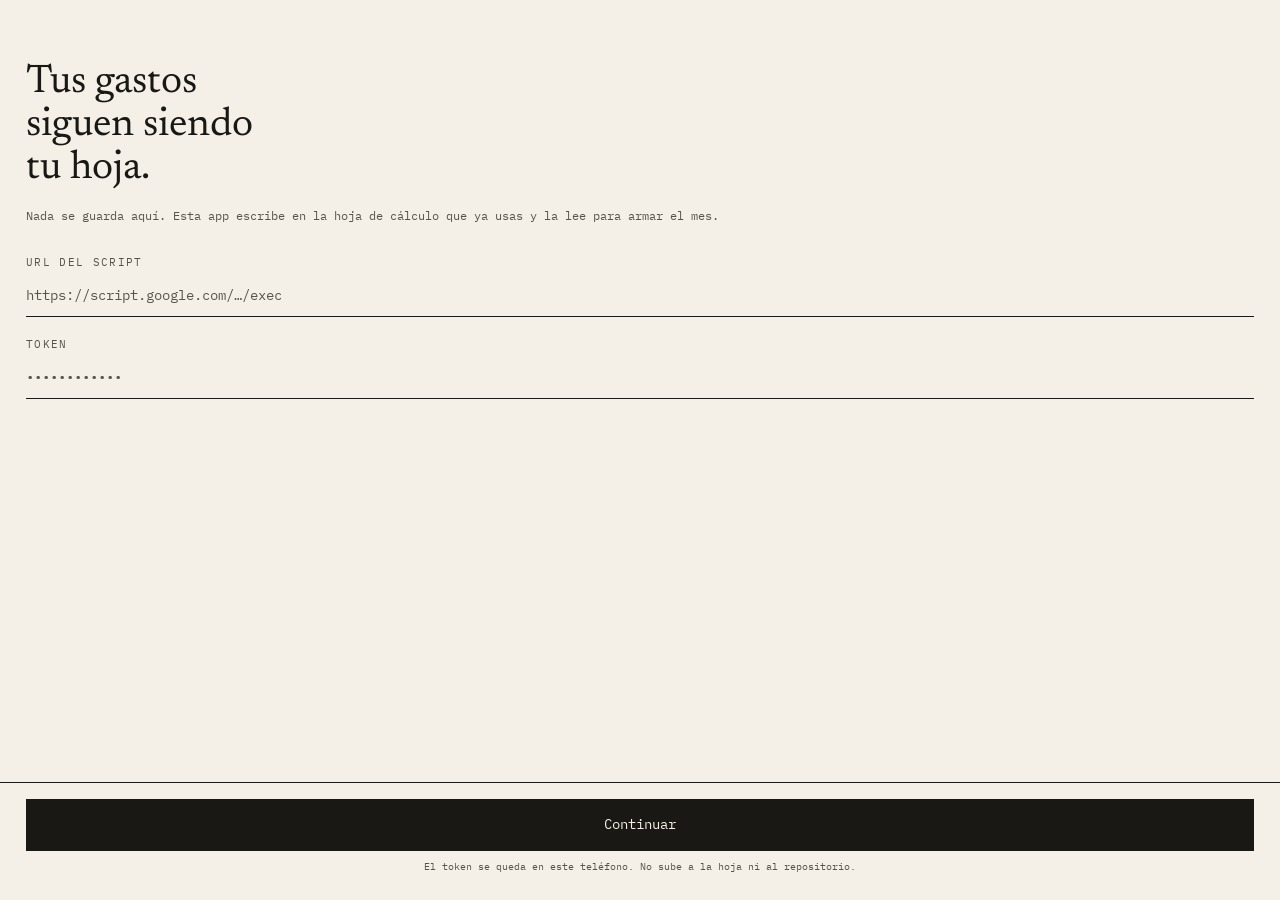
==== commit ab51acf4: "El calendario chileno, el techo que es lo que entra, y la cola con motivo El saldo se medía contra u" ====
--- a/index.html
+++ b/index.html
@@ -28,6 +28,7 @@
   <!-- Cada pantalla la pinta entera su módulo. El HTML solo reserva el hueco:
        así no hay dos sitios (aquí y en el JS) donde pueda estar la verdad. -->
   <section class="pantalla activa" id="pantalla-mes"></section>
+  <section class="pantalla" id="pantalla-mes-detalle"></section>
   <section class="pantalla" id="pantalla-historial"></section>
   <section class="pantalla" id="pantalla-detalle"></section>
   <section class="pantalla" id="pantalla-fijos"></section>
@@ -36,6 +37,7 @@
   <section class="pantalla" id="pantalla-reparto"></section>
   <section class="pantalla" id="pantalla-anotar"></section>
   <section class="pantalla" id="pantalla-ajustes"></section>
+  <section class="pantalla" id="pantalla-cola"></section>
   <section class="pantalla" id="pantalla-categorias"></section>
   <section class="pantalla" id="pantalla-cuentas"></section>
   <section class="pantalla" id="pantalla-atajo"></section>
--- a/css/estilos.css
+++ b/css/estilos.css
@@ -20,7 +20,13 @@
   --bg:      #F4F0E8;
   --ink:     #1A1815;
   --sec:     #58544C;
-  --mut:     #8A857C;
+  /* El paquete da #8A857C, pero sobre este papel son 3,2:1 y WCAG AA pide 4,5
+     para texto normal. `mut` no es adorno: es el color de "Hoy · viernes 21" y
+     de "Feria · Cuenta Corriente · Camila". Se sube un paso, que es justo lo
+     que el propio ANDROID_LAYOUT.md del paquete propone («si te parece
+     demasiado apagado, súbelo un paso: #8A857C → #58544C»). Ahora 6,6:1.
+     En oscuro no hace falta: allí #8F8778 ya da 5,3:1 y se queda como está. */
+  --mut:     #58544C;
   --faint:   #9C9482;
   --hair:    #DCD5C6;
   --acc:     #A3341F;
@@ -30,6 +36,12 @@
   --p2:      #A34E6B;
   --p3:      #5E7A52;
   --p4:      #9A7A3F;
+
+  /* Hacia dónde se rebaja el color de una tarjeta de crédito: al papel en
+     claro, a la tinta en oscuro. Mezclar siempre hacia el fondo deja el tramo
+     casi igual que --hair, que en la barra significa lo contrario —lo que NO
+     se ha gastado—, y la tarjeta desaparecía del modo oscuro. */
+  --rebaja: var(--bg);
 
   --margen: 26px;
   --serif: 'Newsreader', Georgia, 'Times New Roman', serif;
@@ -51,6 +63,7 @@
     --p2:      #D08DA6;
     --p3:      #9FB78F;
     --p4:      #D3B173;
+    --rebaja:  var(--ink);
   }
 }
 
@@ -68,6 +81,7 @@
   --p2:      #D08DA6;
   --p3:      #9FB78F;
   --p4:      #D3B173;
+  --rebaja:  var(--ink);
 }
 
 /* ------------------------------------------------------------------ reset */
@@ -123,6 +137,21 @@
 }
 input::placeholder { color: var(--mut); opacity: 1; }
 
+/* El foco de teclado, visible.
+
+   El reset apaga el outline de los input y el resaltado de toque de los
+   botones, que es lo que se quiere con el dedo: en un móvil el outline solo
+   ensucia. Pero quien navega con teclado —o con un mando, o con conmutador— se
+   queda sin saber dónde está.
+
+   :focus-visible es exactamente esa distinción: el navegador solo lo aplica
+   cuando el foco vino del teclado, así que esto no se ve nunca tocando la
+   pantalla y siempre tabulando. */
+:focus-visible {
+  outline: 2px solid var(--ink);
+  outline-offset: 2px;
+}
+
 /* ------------------------------------------------------------------- capas */
 
 .app {
@@ -262,17 +291,58 @@
 .saldo.negativo .saldo-signo, .saldo.negativo .saldo-numero { color: var(--acc); }
 .saldo.lectura .saldo-signo { color: var(--mut); }
 
-/* La barra de reparto: un tramo por persona y, al final, lo que aún tiene que
+/* La barra de reparto: por cada persona su tramo sólido y, si tiene factura de
+   otro mes, el mismo color rebajado detrás. Al final lo que aún tiene que
    salir. Sin redondeo y sin hueco entre tramos, como una regla graduada. */
-.barra { display: flex; height: 9px; background: var(--hair); margin-top: 2px; }
+.barra { display: flex; height: 9px; background: var(--hair); margin-top: 2px; position: relative; }
 .barra > div { height: 100%; }
 
-.leyenda {
-  display: flex; justify-content: space-between; align-items: center; gap: 8px;
-  font-size: 10px; white-space: nowrap; color: var(--sec);
-}
-.leyenda > span { display: flex; align-items: center; gap: 5px; }
-.cuadro { width: 7px; height: 7px; flex: 0 0 7px; background: var(--acc); }
+/* Hasta aquí se puede gastar sin comerse el ahorro esperado. Es una marca y no
+   un tramo: no ocupa sitio, señala un punto. */
+.barra-marca {
+  position: absolute; top: -4px; bottom: -4px; width: 2px;
+  background: var(--ink);
+}
+
+/* La leyenda no lleva cifras: son cuadros con su nombre y una salida al
+   detalle. Las cifras ya están arriba en el saldo y abajo en las columnas. */
+.leyenda { display: flex; justify-content: space-between; align-items: center; gap: 10px; }
+.leyenda-colores {
+  display: flex; flex-wrap: wrap; align-items: center; gap: 4px 10px;
+  min-width: 0; font-size: 10px; color: var(--sec);
+}
+.leyenda-colores > span { display: flex; align-items: center; gap: 5px; white-space: nowrap; }
+.leyenda-detalle {
+  flex: 0 0 auto; white-space: nowrap; padding: 8px 11px; font-size: 11px;
+  border: 1px solid var(--hair); color: var(--sec);
+}
+.cuadro { width: 8px; height: 8px; flex: 0 0 8px; background: var(--acc); }
+.cuadro.grande { width: 11px; height: 11px; flex: 0 0 11px; }
+/* Con filete de 1 px. Sin él, el cuadro de «Disponible» —que es del color de la
+   regla— desaparece sobre el papel y la leyenda se queda con un hueco. */
+.leyenda-colores .cuadro { box-shadow: inset 0 0 0 1px rgba(0, 0, 0, 0.14); }
+
+/* Lo que el saldo en rojo no dice por sí solo: cuánto de más. */
+.aviso-exceso { font-size: 11px; line-height: 1.55; color: var(--acc); }
+
+/* --------------------------------------------------------- detalle del mes */
+
+.detalle-saldo { display: flex; align-items: baseline; gap: 5px; flex-wrap: wrap; }
+.detalle-saldo-signo { font-family: var(--serif); font-size: 20px; }
+.detalle-saldo-cifra { font-family: var(--serif); font-size: 30px; }
+.detalle-saldo.excedido .detalle-saldo-signo,
+.detalle-saldo.excedido .detalle-saldo-cifra { color: var(--acc); }
+
+.tramo { padding: 14px 0; border-bottom: 1px solid var(--hair); display: flex; flex-direction: column; gap: 5px; }
+.tramo-cabeza { display: flex; justify-content: space-between; align-items: baseline; gap: 12px; }
+.tramo-titulo { display: flex; align-items: center; gap: 8px; font-size: 14px; }
+.tramo-monto { font-family: var(--serif); font-size: 20px; white-space: nowrap; }
+/* La sangría alinea el texto con el título, no con el cuadro de color. */
+.tramo-incluye { margin-left: 19px; font-size: 11px; line-height: 1.55; color: var(--mut); }
+
+.cruces { display: flex; flex-direction: column; gap: 8px; }
+.cruce { display: flex; align-items: flex-start; gap: 8px; font-size: 11px; line-height: 1.55; color: var(--sec); }
+.cruce > .cuadro { margin-top: 4px; }
 
 /* ------------------------------------------------------------- personas */
 
@@ -293,6 +363,8 @@
 .marca { width: 9px; height: 9px; flex: 0 0 9px; }
 .persona-total { font-family: var(--serif); font-size: 26px; line-height: 1; }
 .persona-detalle { font-size: 11px; color: var(--mut); }
+/* Pasarse del tope no es un matiz: es el número que hay que ver de lejos. */
+.persona-total.excedido, .persona-detalle.excedido { color: var(--acc); }
 
 .reparto-linea { padding: 11px var(--margen) 12px; display: flex; justify-content: space-between; align-items: baseline; border-bottom: 1px solid var(--hair); }
 
@@ -323,6 +395,13 @@
   text-align: left;
 }
 .mov-nombre { font-size: 14px; overflow: hidden; text-overflow: ellipsis; white-space: nowrap; }
+.mov-meta.pendiente { color: var(--acc); }
+.mov-sin-enviar {
+  grid-column: 1 / -1;
+  display: flex; align-items: center; gap: 6px;
+  font-size: 10px; color: var(--acc);
+}
+.mov-sin-enviar > .cuadro { width: 5px; height: 5px; flex: 0 0 5px; }
 .mov-importe { font-family: var(--serif); font-size: 17px; white-space: nowrap; }
 .mov-importe.entra { color: var(--mut); }
 .mov-meta { grid-column: 1 / -1; font-size: 11px; color: var(--mut); }
@@ -363,16 +442,37 @@
 .chip.activo { background: var(--ink); color: var(--invT); border-color: var(--ink); }
 .chip.pequeno { padding: 6px 9px; font-size: 11px; }
 .chip.dia { min-width: 32px; text-align: center; padding: 6px 8px; font-size: 11px; }
-.chip.ancho { padding: 10px 12px; }
-.chip.filtro { padding: 9px 11px; }
+/* Los de elegir de verdad —categorías, cuentas, meses— llevan la zona de toque
+   entera. Son min-height y no height porque Android escala la fuente del
+   sistema hasta el 130 % y un alto fijo recorta la palabra. */
+.chip.ancho { padding: 0 14px; min-height: 44px; display: inline-flex; align-items: center; }
+.chip.filtro { padding: 6px 9px; }
 
 .chips { display: flex; gap: 7px; flex-wrap: wrap; }
 .chips.apretados { gap: 6px; }
+
+/* Una sola fila que se desliza, para las listas largas. Con dieciocho
+   categorías, envolverlas ocupa cinco filas y en un móvil real lo que se queda
+   fuera de la pantalla es el teclado. */
+.chips.tira {
+  flex-wrap: nowrap;
+  overflow-x: auto;
+  flex: 0 0 auto;
+  -webkit-overflow-scrolling: touch;
+}
+.chips.tira > * { flex: 0 0 auto; white-space: nowrap; }
 
 /* Etiqueta a la izquierda y chips a la derecha. En una sola columna los chips
    caían debajo de su etiqueta y la ficha del fijo se hacía tres pantallas. */
 .chips-fila { display: grid; grid-template-columns: 50px 1fr; gap: 8px; align-items: start; }
 .chips-fila > .etiqueta { padding-top: 8px; }
+
+/* La tira de días de cobro va con el nombre encima y no al lado: en 50 px no
+   cabe un nombre con su cuadro de color, y son siete días. */
+.chips-fila.dias-cobro { display: block; padding: 10px 0 4px; }
+.chips-fila.dias-cobro > .etiqueta {
+  display: flex; align-items: center; gap: 6px; padding: 0 0 7px; color: var(--sec);
+}
 
 /* ---------------------------------------------------------------- botones */
 
@@ -447,16 +547,21 @@
   border: 1px solid var(--hair);
   border-bottom: 0;
 }
+/* min-height y no height: la tecla contiene texto y Android escala la fuente
+   del sistema hasta el 130 %. Con alto fijo, el número se corta. */
 .tecla {
-  height: 56px;
+  min-height: 56px;
   display: flex; align-items: center; justify-content: center;
   font-family: var(--serif);
   font-size: 25px;
   background: var(--bg);
 }
-.tecla:active { background: var(--hair); }
-
-.bloque-teclado { margin-top: auto; padding: 0 18px; }
+
+/* Sin margin-top:auto para anclar el teclado. Funciona solo cuando sobra
+   espacio, y en la pantalla más apretada de la app el problema es justo el
+   contrario. Lo que lo ancla es que .desliza se lleva todo el sobrante
+   (flex: 1 1 0 con min-height: 0) y él se queda en flex: 0 0 auto. */
+.bloque-teclado { padding: 0 18px; }
 .bloque-guardar { padding: 14px 18px calc(22px + env(safe-area-inset-bottom)); display: grid; gap: 10px; }
 .bloque-guardar.doble { grid-template-columns: 1fr 1fr; }
 
@@ -482,7 +587,12 @@
 .reparto-meta .monto { font-family: var(--serif); font-size: 21px; }
 .reparto-meta .monto.vacio { color: var(--hair); }
 .reparto-meta .pista { font-size: 11px; color: var(--mut); }
-.reparto-meta .accion { font-size: 11px; color: var(--sec); text-align: right; }
+/* Con padding vertical para llegar a la zona de toque mínima: sin él son once
+   píxeles de texto y el dedo falla más veces de las que acierta. */
+.reparto-meta .accion {
+  font-size: 11px; color: var(--sec); text-align: right;
+  min-height: 24px; display: flex; align-items: center; justify-content: flex-end;
+}
 .reparto-meta .accion.quita { color: var(--acc); }
 
 /* ------------------------------------------------------------------ tabs */
@@ -525,10 +635,56 @@
   display: flex; justify-content: space-between; align-items: center; gap: 12px;
   background: var(--ink);
   color: var(--invT);
+  overflow: hidden;
+  animation: barraEntra 260ms ease-out;
 }
 .deshacer[hidden] { display: none; }
 .deshacer-texto { font-size: 12px; }
 .deshacer-boton { padding: 8px 12px; font-size: 12px; border: 1px solid var(--invT); }
+
+/* La barra entra deslizando desde abajo y se retira por donde vino, colapsando
+   su propio alto en vez de desaparecer de golpe: así lo que hay encima no da
+   un salto.
+
+   Durante la salida no acepta toques. Pulsar "Deshacer" en una barra que ya se
+   está yendo deshacía un borrado que el usuario creía consumado, y en los 300
+   ms de la animación el dedo llega de sobra. */
+.deshacer.saliendo { animation: barraSale 300ms ease-in forwards; pointer-events: none; }
+
+.banner, .aviso-exceso { animation: avisoEntra 300ms ease-out; }
+@keyframes avisoEntra {
+  from { opacity: 0; transform: translateY(-40%); }
+  to   { opacity: 1; transform: translateY(0); }
+}
+
+@keyframes barraEntra {
+  from { max-height: 0; opacity: 0; transform: translateY(70%); }
+  to   { max-height: 90px; opacity: 1; transform: translateY(0); }
+}
+@keyframes barraSale {
+  from { max-height: 90px; opacity: 1; transform: translateY(0); }
+  to   { max-height: 0; opacity: 0; transform: translateY(70%); padding-top: 0; padding-bottom: 0; }
+}
+
+/* ---------------------------------------------------------- pendientes */
+
+.pendiente { padding: 14px 0; border-bottom: 1px solid var(--hair); display: flex; flex-direction: column; gap: 8px; }
+.pendiente-cabeza { display: grid; grid-template-columns: minmax(0, 1fr) auto; row-gap: 3px; align-items: baseline; }
+.pendiente-nombre { font-size: 15px; overflow: hidden; text-overflow: ellipsis; white-space: nowrap; }
+.pendiente-monto { font-family: var(--serif); font-size: 19px; white-space: nowrap; }
+.pendiente-meta { font-size: 11px; color: var(--mut); grid-column: 1 / -1; }
+/* El motivo en acento: quedarse sin cobertura y que la hoja rechace la
+   petición son problemas distintos y hasta ahora se contaban igual. */
+.pendiente-motivo { display: flex; align-items: center; gap: 7px; font-size: 11px; color: var(--acc); }
+.pendiente-motivo > .cuadro { width: 6px; height: 6px; flex: 0 0 6px; }
+.pendiente-acciones { display: flex; gap: 8px; }
+.boton-cola {
+  min-height: 40px; display: flex; align-items: center; padding: 0 14px;
+  font-size: 12px; border: 1px solid var(--ink);
+}
+.boton-cola.peligro { border-color: var(--hair); color: var(--acc); }
+.boton-cola:active { background: var(--ink); color: var(--invT); transform: scale(0.96); }
+.boton-cola.peligro:active { background: var(--acc); color: var(--bg); border-color: var(--acc); }
 
 /* ------------------------------------------------------------------ atajo */
 
@@ -581,6 +737,62 @@
 .pantalla.activa { animation: aparece 140ms ease-out; }
 @keyframes aparece { from { opacity: 0; } to { opacity: 1; } }
 
+/* ------------------------------------------------------------ apretado
+
+   Sin sombras ni relieve, el acuse de un toque tiene que ser el propio color.
+   Son cuatro lenguajes, uno por tipo de botón, y cada uno dice qué clase de
+   acción es antes de que pase nada:
+
+     primario     invierte a papel y se queda con un filete de tinta;
+     de borde     se rellena de tinta;
+     destructivo  se rellena del acento;
+     de banner    se rellena de su propio color, el que ya tenía el texto.
+
+   Todos encogen a 0.96. Las teclas van a 60 ms porque se pulsan en ráfaga y
+   90 ms se notarían como retraso; el resto a 90 ms.
+
+   Los interruptores NO se animan. Ahí el cambio de color es el resultado, no
+   el acuse: animarlos hace dudar de si el toque ha llegado. */
+
+.tecla, .chip, .boton, .fila, .banner-accion, .tab, .tab-anotar,
+.salir, .flecha, .quitar, .boton-pequeno, .leyenda-detalle,
+.deshacer-boton, .mov, .editable, .reparto-meta {
+  transition: transform 90ms ease-out, background-color 90ms ease-out, color 90ms ease-out;
+}
+.tecla { transition-duration: 60ms; }
+
+.tecla:active { background: var(--ink); color: var(--invT); transform: scale(0.96); }
+
+.boton.tinta:active { background: var(--bg); color: var(--ink); border-color: var(--ink); transform: scale(0.96); }
+.boton.contorno:active,
+.boton.suave:active,
+.boton-pequeno:active,
+.leyenda-detalle:active,
+.chip:active { background: var(--ink); color: var(--invT); border-color: var(--ink); transform: scale(0.96); }
+.boton.peligro:active,
+.quitar:active { background: var(--acc); color: var(--invT); border-color: var(--acc); transform: scale(0.96); }
+.deshacer-boton:active { background: var(--invT); color: var(--ink); transform: scale(0.96); }
+/* El de un banner se rellena de su propio color: el urgente en acento, el
+   normal en tinta. currentColor ya es ese color, así que no hace falta
+   distinguirlos. */
+.banner-accion:active { background: currentColor; color: var(--avisoBg); transform: scale(0.96); }
+.fila:active, .mov:active, .editable:active, .reparto-meta:active { background: var(--hair); }
+.salir:active, .flecha:active, .tab:active { transform: scale(0.96); }
+.tab-anotar:active { background: var(--bg); color: var(--ink); }
+
+/* El interruptor de Ajustes es el resultado, no el acuse: no se anima. */
+.estado { transition: none; }
+
+@media (prefers-reduced-motion: reduce) {
+  .tecla, .chip, .boton, .fila, .banner-accion, .tab, .tab-anotar,
+  .salir, .flecha, .quitar, .boton-pequeno, .leyenda-detalle,
+  .deshacer-boton, .mov, .editable, .reparto-meta { transition: none; }
+  .tecla:active, .boton:active, .chip:active, .banner-accion:active,
+  .salir:active, .flecha:active, .tab:active, .quitar:active,
+  .boton-pequeno:active, .leyenda-detalle:active, .deshacer-boton:active { transform: none; }
+  .deshacer, .deshacer.saliendo, .banner, .aviso-exceso { animation: none; }
+}
+
 @media (prefers-reduced-motion: reduce) {
   .pantalla.activa { animation: none; }
 }
